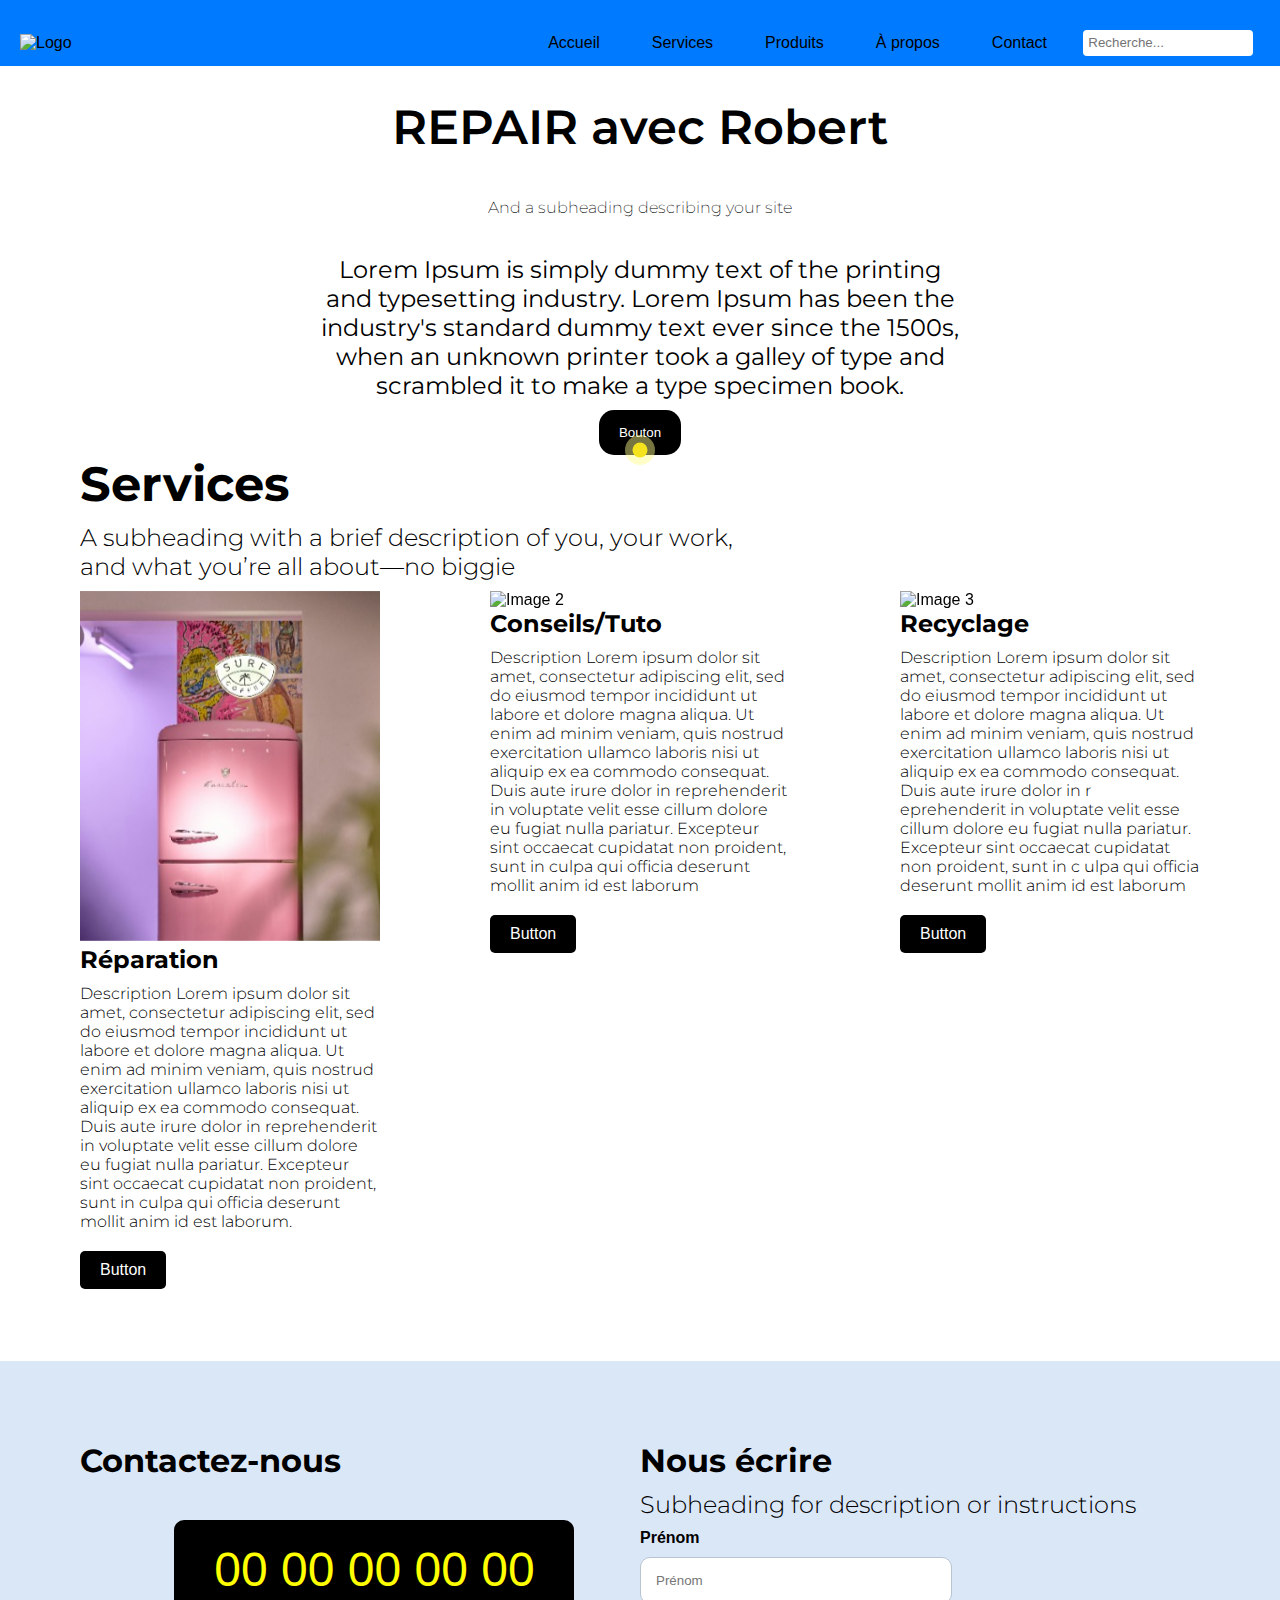
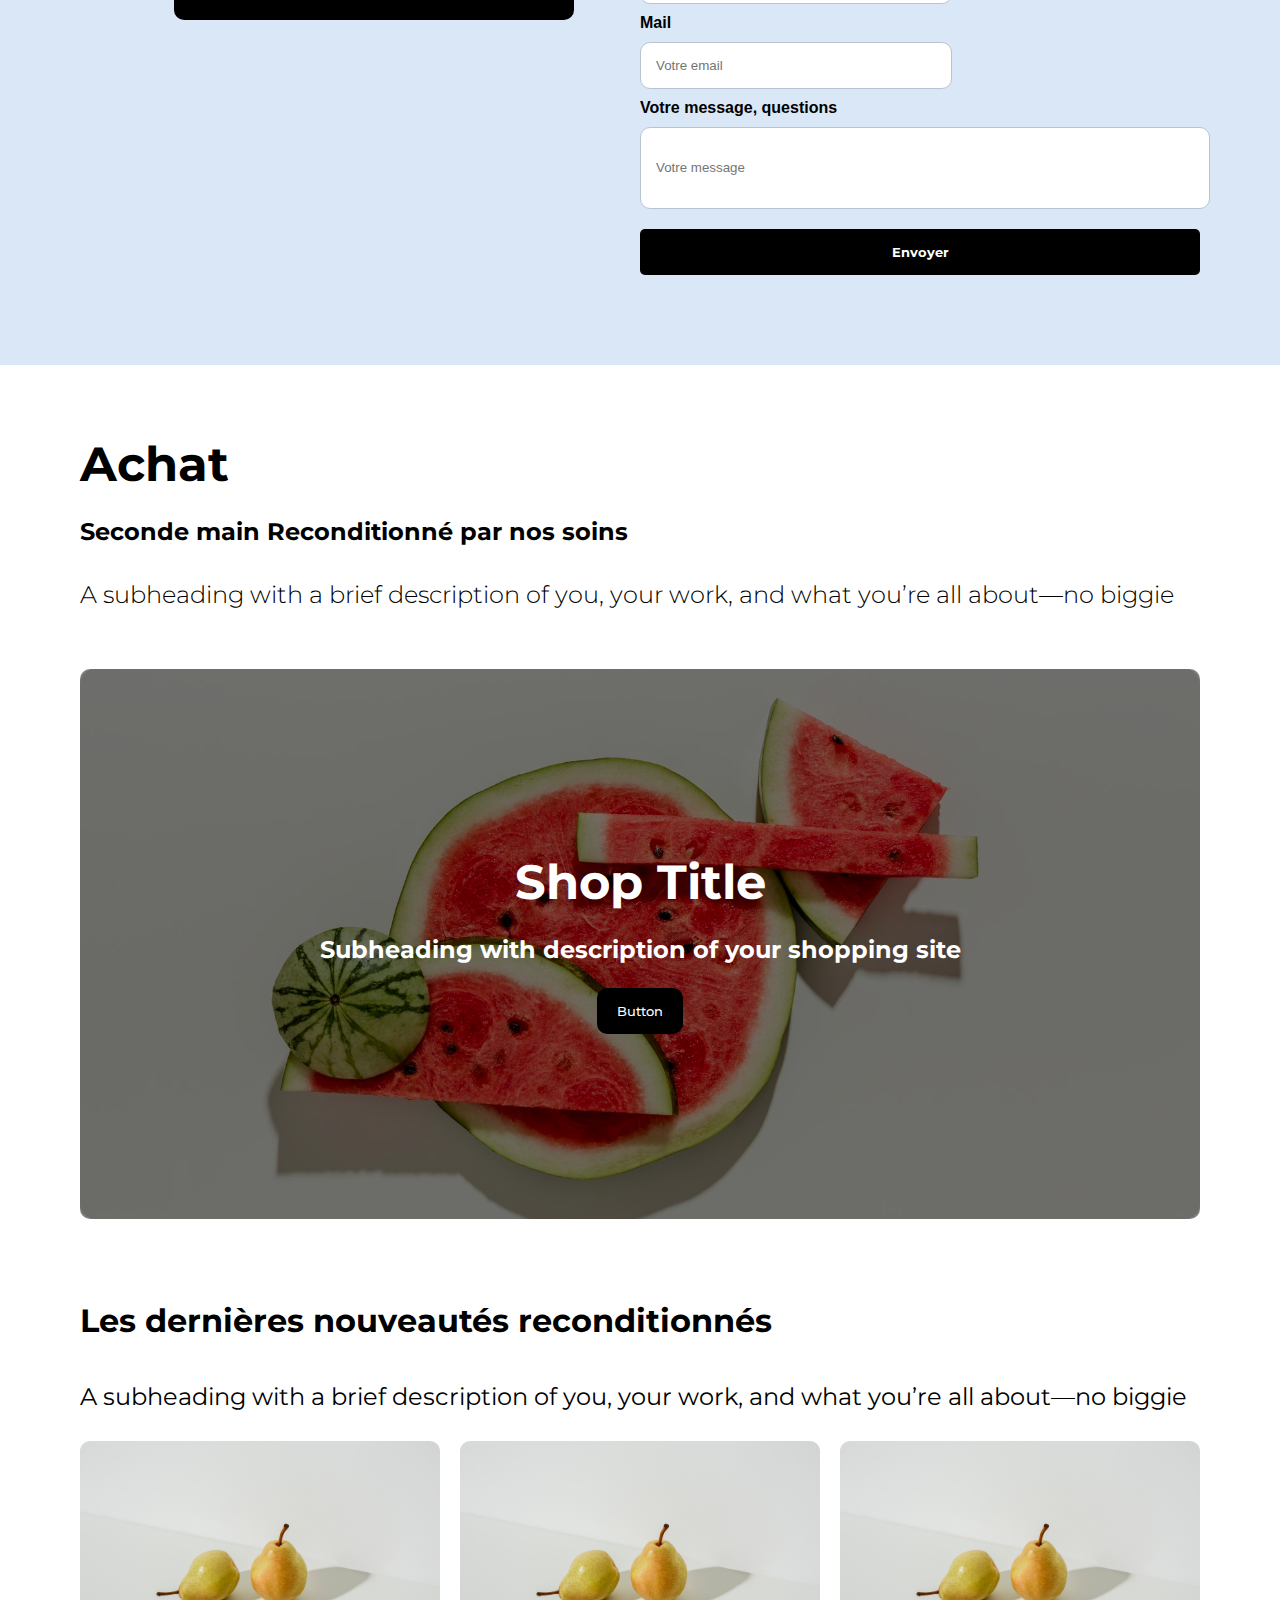
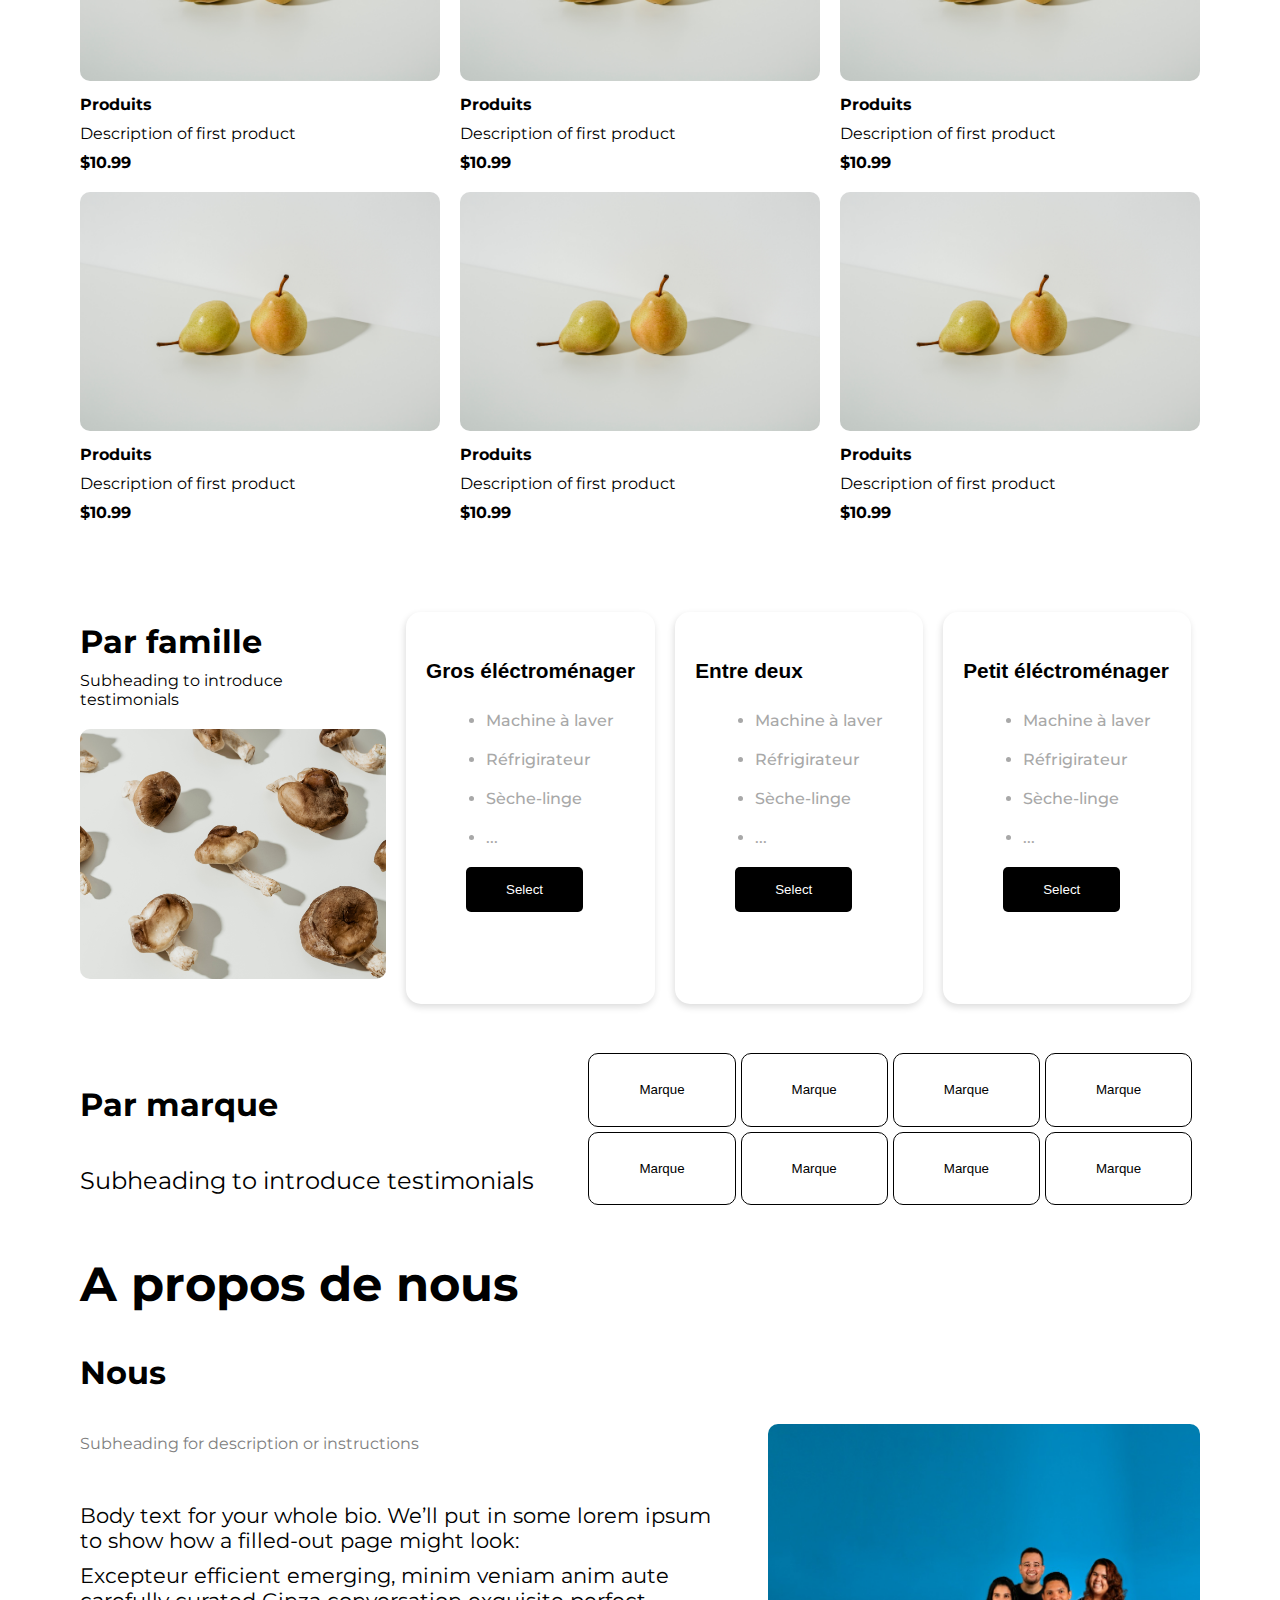
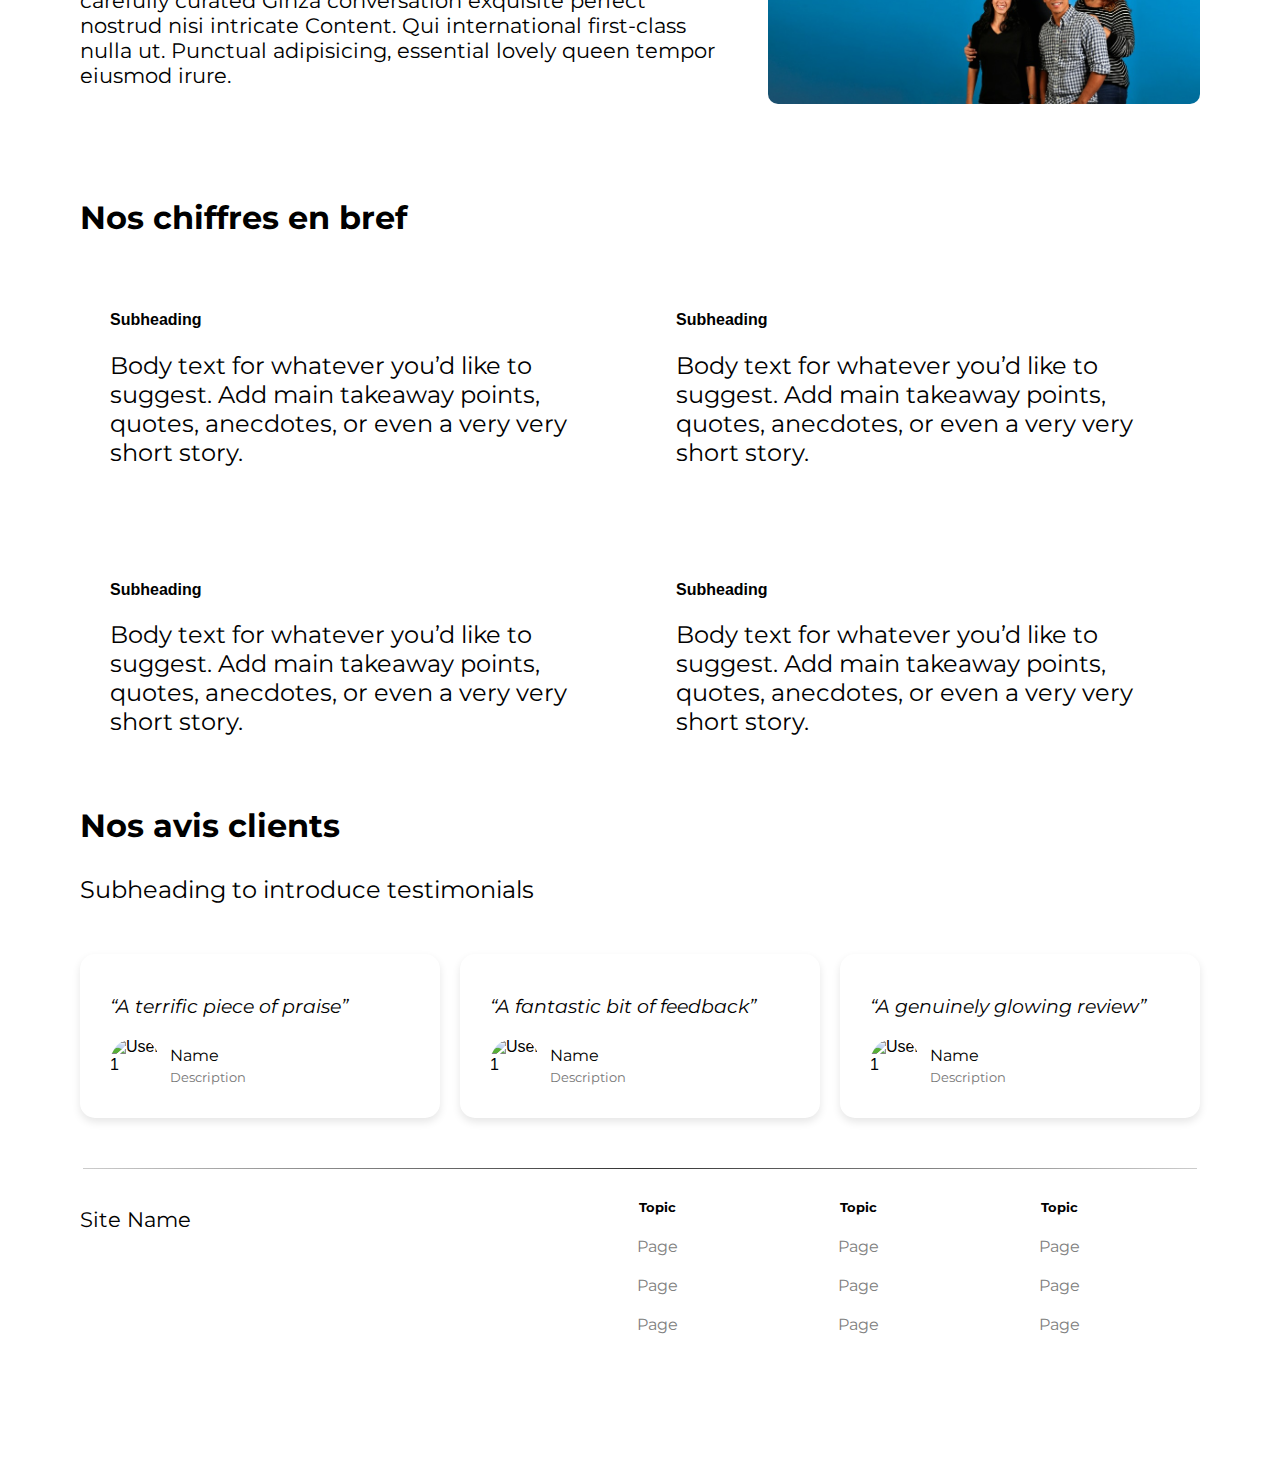
==== index.html @ b8664849 "Update index.html" ====
<!DOCTYPE html>
<html lang="fr">
<head>
    <meta charset="UTF-8">
    <meta name="viewport" content="width=device-width, initial-scale=1.0">
    <title>Repair avec Robert - site Aude</title>
    
    <link rel="preconnect" href="https://fonts.googleapis.com">
    <link rel="preconnect" href="https://fonts.gstatic.com" crossorigin>
    <link rel="stylesheet" href="https://cdnjs.cloudflare.com/ajax/libs/font-awesome/5.15.4/css/all.min.css">
    <link rel="stylesheet" href="style.css">
    <link rel="stylesheet" href="accueil.css">
    <link href="https://fonts.googleapis.com/css2?family=Montserrat:ital,wght@0,100..900;1,100..900&display=swap" rel="stylesheet">
</head>
<body>
    <nav class="navbar">
        <div class="logo">
            <img src="logo.png" alt="Logo">
        </div>
        <div class="nav-right">
            <ul class="nav-links">
                <li><a href="index.html">Accueil</a></li>
                <li><a href="services.html">Services</a></li>
                <li><a href="produits.html">Produits</a></li>
                <li><a href="produits.html">À propos</a></li>
                <li><a href="#contact">Contact</a></li>
            </ul>
            <div class="search-bar">
                <input type="text" placeholder="Recherche...">
            </div>
            <div class="menu-bg">
                <i class="fa-solid fa-bars menu-burger"></i>
            </div>
        </div>
    </nav>
    <div class="acc_pres">
        <h1>REPAIR avec Robert</h1>
        <span>And a subheading describing your site </span><br>
        <p>Lorem Ipsum is simply dummy text of the printing and 
            typesetting industry. Lorem Ipsum has been the industry's standard dummy text ever since the 
            1500s, when an unknown printer took a galley of type and scrambled it to make a type specimen book.</p>
        <button class="cta-acc">Bouton</button>
    </div>

    <div class="service_acc">
        <h2>Services</h2>
        <p>A subheading with a brief description of you, your work,<br> and what you’re all about—no biggie</p>
        <div class="card-container">
            <div class="card">
                <img src="img/image1.jpg" alt="Image 1" class="imgcard">
                <div class="card-text">
                <h3>Réparation</h3>
                <p>Description Lorem ipsum dolor sit amet, consectetur adipiscing elit,
                     sed do eiusmod tempor incididunt ut labore et dolore magna aliqua. 
                     Ut enim ad minim veniam, quis nostrud exercitation ullamco laboris 
                     nisi ut aliquip ex ea commodo consequat. Duis aute irure dolor in 
                     reprehenderit in voluptate velit esse cillum dolore eu fugiat nulla
                      pariatur. Excepteur sint occaecat cupidatat non proident, sunt in 
                      culpa qui officia deserunt mollit anim id est laborum.</p>
                    </div>
                <button class="cta_acc">Button</button>
            </div>
            <div class="card">
                <img src="img/image2.jpg" alt="Image 2" class="imgcard2">
                <h3>Conseils/Tuto</h3>
                <p>Description Lorem ipsum dolor sit amet, consectetur adipiscing elit, 
                    sed do eiusmod tempor incididunt ut labore et dolore magna aliqua. 
                    Ut enim ad minim veniam, quis nostrud exercitation ullamco laboris 
                    nisi ut aliquip ex ea commodo consequat. Duis aute irure dolor in 
                    reprehenderit in voluptate velit esse cillum dolore eu fugiat nulla 
                    pariatur. Excepteur sint occaecat cupidatat non proident, sunt in 
                    culpa qui officia deserunt mollit anim id est laborum</p>
                <button class="cta_acc">Button</button>
            </div>
            <div class="card">
                <img src="img/image3.png" alt="Image 3" class="imgcard3">
                <h3>Recyclage</h3>
                <p>Description Lorem ipsum dolor sit amet, consectetur adipiscing elit,
                     sed do eiusmod tempor incididunt ut labore et dolore magna aliqua. 
                     Ut enim ad minim veniam, quis nostrud exercitation ullamco laboris 
                     nisi ut aliquip ex ea commodo consequat. Duis aute irure dolor in r
                     eprehenderit in voluptate velit esse cillum dolore eu fugiat nulla 
                     pariatur. Excepteur sint occaecat cupidatat non proident, sunt in c
                     ulpa qui officia deserunt mollit anim id est laborum</p>
                <button class="cta_acc">Button</button>
            </div>
        </div>
    </div>

    <div class="contact_acc">
        
        <div class="contact_phone">
            <h2>Contactez-nous</h2>
            <i class="fa-solid fa-phone phone-icon"></i>
            <button>00 00 00 00 00</button>
            <div class="contact_adresse">
                <img src="img/carte.jpg">
                <p>Adresse :<br>2A All. Jacques Frimot 35000 Rennes</p>
        </div>
        </div>
        
        <div class="contact_form">
            <h2>Nous écrire</h2>
            <p>Subheading for description or instructions</p>
            <form class="form-label">
                <label>Prénom</label>
                <input type="text" id="prenom" name="prenom" placeholder="Prénom">
                <label>Mail</label>
                <input type="email" id="email" name="email" placeholder="Votre email">
                <label>Votre message, questions</label>
                <input type="text" id="message" name="message" placeholder="Votre message">
            </form>
            <button>Envoyer</button>
        </div>
    </div>

    <div class="achat_acc">
        <h2 id="Tit_achat">Achat</h2>
        <h3>Seconde main Reconditionné par nos soins</h3>
        <p>A subheading with a brief description of you, your work, and what you’re all about—no biggie</p>
        <div class="banner_achat">
            <img src="img/pasteque.png" alt="image de pasteque">

            <div class="text_banner">
                <h2>Shop Title</h2>
                <h3>Subheading with description of your shopping site</h3>
                <button>Button</button>
            </div>
        </div>
        
    </div>
        <div class="produit_acc">
            <h3>Les dernières nouveautés reconditionnés</h3>
            <p>A subheading with a brief description of you, your work, and what you’re all about—no biggie</p>
        <div class="card_produit_container">
            <div class="card_produit">
                <img src="img/poire.jpg" alt="poire">
                <h4>Produits</h4>
                <p>Description of first product</p>
                <span>$10.99</span>
            </div>

            <div class="card_produit">
                <img src="img/poire.jpg" alt="poire">
                <h4>Produits</h4>
                <p>Description of first product</p>
                <span>$10.99</span>
            </div>

            <div class="card_produit">
                <img src="img/poire.jpg" alt="poire">
                <h4>Produits</h4>
                <p>Description of first product</p>
                <span>$10.99</span>
            </div>

            <div class="card_produit">
                <img src="img/poire.jpg" alt="poire">
                <h4>Produits</h4>
                <p>Description of first product</p>
                <span>$10.99</span>
            </div>

            <div class="card_produit">
                <img src="img/poire.jpg" alt="poire">
                <h4>Produits</h4>
                <p>Description of first product</p>
                <span>$10.99</span>
            </div>

            <div class="card_produit">
                <img src="img/poire.jpg" alt="poire">
                <h4>Produits</h4>
                <p>Description of first product</p>
                <span>$10.99</span>
            </div>
        </div>
    </div>

    <div class="filtre_acc">
        <div class="filtre_text">
            <h3>Par famille</h3>
            <p>Subheading to introduce testimonials</p>
            <img src="img/champignon.jpg" alt="champignon">
        </div>
        <div class="gamme_card_container">
            <div class="gamme_card">
                <h4>Gros éléctroménager</h4>
                <ul>
                    <li>Machine à laver</li>
                    <li>Réfrigirateur</li>
                    <li>Sèche-linge</li>
                    <li>...</li>
                    <button>Select</button>
                </ul>
            </div>

            <div class="gamme_card">
                <h4>Entre deux</h4>
                <ul>
                    <li>Machine à laver</li>
                    <li>Réfrigirateur</li>
                    <li>Sèche-linge</li>
                    <li>...</li>
                    <button>Select</button>
                </ul>
            </div>

            <div class="gamme_card">
                <h4>Petit éléctroménager</h4>
                <ul>
                    <li>Machine à laver</li>
                    <li>Réfrigirateur</li>
                    <li>Sèche-linge</li>
                    <li>...</li>
                    <button>Select</button>
                </ul>
            </div>

        </div>
    </div>

    <div class="marque_acc">
        <div class="marque_acc_text">
            <h3>Par marque</h3>
            <p>Subheading to introduce testimonials</p>
        </div>
        <div class="marque_acc_but_container">
          <button class="button_marque">Marque</button>
          <button class="button_marque">Marque</button>
          <button class="button_marque">Marque</button>
          <button class="button_marque">Marque</button>
          <button class="button_marque">Marque</button>
          <button class="button_marque">Marque</button>
          <button class="button_marque">Marque</button>
          <button class="button_marque">Marque</button>
        </div>
    </div>
    
    <div class="about_acc"> 
        <h2>A propos de nous</h2>
        <h3>Nous</h3>
        <div class="first-container">
                <div class="about_acc_text">
                <h4>Subheading for description or instructions</h4>
                <p>Body text for your whole bio. We’ll put in some lorem ipsum to show how a filled-out page
                might look:</p>

                <p class="deleted-paragraph">Excepteur efficient emerging, minim veniam anim aute carefully curated Ginza conversation 
                exquisite perfect nostrud nisi intricate Content. Qui  international first-class nulla ut. 
                Punctual adipisicing, essential lovely queen tempor eiusmod irure. </p>
                </div>

                <div class="img_acc_about">
                    <img src="img/groupe.jpg" alt="Groupe de personne">
                </div>
        </div>
    </div>
        <h3 class="title_chiffre">Nos chiffres en bref</h3>
        <div class="about_acc_chiffre_container">
            <div class="about_chiffre">
                <i class="fa-regular fa-user custom-size"></i>
                <h4>Subheading</h4>
                <p>Body text for whatever you’d like to suggest. Add main takeaway
                     points, quotes, anecdotes, or even a very very short story. </p>
            </div>
            <div class="about_chiffre">
                <i class="fa-solid fa-globe custom-size"></i>
                <h4>Subheading</h4>
                <p>Body text for whatever you’d like to suggest. Add main takeaway
                     points, quotes, anecdotes, or even a very very short story. </p>
            </div>
            <div class="about_chiffre">
                <i class="fa-solid fa-calendar-days custom-size"></i>
                <h4>Subheading</h4>
                <p>Body text for whatever you’d like to suggest. Add main takeaway
                     points, quotes, anecdotes, or even a very very short story. </p>
            </div>
            <div class="about_chiffre">
                <i class="fa-solid fa-cart-shopping custom-size"></i>
                <h4>Subheading</h4>
                <p>Body text for whatever you’d like to suggest. Add main takeaway
                     points, quotes, anecdotes, or even a very very short story. </p>
            </div>
        </div>

    <div class="avis_client_acc">
        <h3 class="text_client">Nos avis clients</h3>
        <p>Subheading to introduce testimonials</p>
        <div class="avis_client_container">
            <div class="avis_client_card">
                <p class="quote">“A terrific piece of praise”</p>
                <div class="user-info">
                    <img src="img/photo_avis_client.png" alt="User 1" class="user-photo">
                    <div>
                        <p class="user_name">Name</p>
                        <p class="user_description">Description</p>
                    </div>
                </div>
            </div>
            <div class="avis_client_card">
                <p class="quote">“A fantastic bit of feedback”</p>
                <div class="user-info">
                    <img src="img/image2.jpg" alt="User 1" class="user-photo">
                    <div>
                        <p class="user_name">Name</p>
                        <p class="user_description">Description</p>
                    </div>
                </div>
            </div>  
            <div class="avis_client_card">
                <p class="quote">“A genuinely glowing review”</p>
                <div class="user-info">
                    <img src="img/photo_avis_client.png" alt="User 1" class="user-photo">
                    <div>
                        <p class="user_name">Name</p>
                        <p class="user_description">Description</p>
                    </div>
                </div>
            </div>  
            
        </div>
    </div>
    <hr class="separation">
    <footer>
        
        <div class="first_section_footer">
            <div class="site_name_footer">
                <h3>Site Name</h3>
            </div>
            <div class="social_media_footer">
                <i class="fa-brands fa-facebook custom-size"></i>
                <i class="fa-brands fa-linkedin custom-size"></i>
                <i class="fa-brands fa-youtube custom-size"></i>
                <i class="fa-brands fa-instagram custom-size"></i>  
            </div>
        </div>
        <div class="second_section_footer">
            <div class="topic_section" id="only-topic">
                <h5>Topic</h5>
                <ul>
                    <li><a href="#">Page</a></li>
                    <li><a href="#">Page</a></li>
                    <li><a href="#">Page</a></li>
                </ul>
            </div>
            <div class="topic_section">
                <h5>Topic</h5>
                <ul>
                    <li><a href="#">Page</a></li>
                    <li><a href="#">Page</a></li>
                    <li><a href="#">Page</a></li>
                </ul>
            </div>
            <div class="topic_section">
                <h5>Topic</h5>
                <ul>
                    <li><a href="#">Page</a></li>
                    <li><a href="#">Page</a></li>
                    <li><a href="#">Page</a></li>
                </ul>
            </div>
        </div>
    </footer>


    <div class="cursor-dot-outline"></div>
    <div class="cursor-dot"></div>
    <script src="script.js"></script>
</body>
</html>
---- style.css ----
body {
    margin: 0;
    font-family: Arial, sans-serif;
    box-sizing: border-box;
    user-select: none;
}
:root{
    --main-color: #007BFF;
    --font-title: Montserrat, 'sans-serif';
    --font-weight-p : 300;
}
.custom-size{
    font-size: 20px;
}
i{
    color: rgb(0, 0, 0);
    font-size: 5em;
    margin-right: 30px;
}


h2, h3, h1, p{
    font-family: var(--font-title);
}

h3{
    font-size: 2em;
}
p{
    font-size: 1.5em;
}

h2{font-size: 3em;
}



.navbar {
    display: flex;
    justify-content: space-between;
    align-items: center;
    background-color: var(--main-color);
    padding: 30px 20px 10px 20px;
}
.menu-burger{
    display: none;
}

.logo img {
    height: 40px;
}

.nav-right {
    display: flex;
    align-items: center;
}

.nav-links {
    list-style: none;
    display: flex;
    margin: 0;
    padding: 0;
}

.nav-links li {
    margin-left: 20px;
}

.nav-links a {
    color: black;
    text-decoration: none;
    padding: 8px 16px;
    transition: 0.4s;
    position: relative;

}

.nav-links a:hover{
    color:white;
}

.nav-links a:hover::after {
    transform: scaleX(0.7);
}
.nav-links a::after{
    content: '';
    position: absolute;
    width: 100%;
    transform: scaleX(0);
    height: 2px;
    bottom: 0;
    left: 0;
    background-color: rgb(255, 255, 255);
    transform-origin: center;
    transition: transform 0.4s ease-out;
}


.search-bar {
    margin-left: 20px;
}

.search-bar input {
    padding: 3%;
    border: none;
    border-radius: 4px;
    width: 90%;
}

.reveal {
    opacity: 0;
    transition: opacity 0.7s ease-out;
}
.reveal.active {
    opacity: 1;
}


footer{
    padding: 0 80px;
    display: flex;
    justify-content:space-between;
    margin-bottom: 100px;
}

.second_section_footer{
    display: flex;
    flex-direction: row;

}

.topic_section{
    flex-direction: row;
    margin-right: 80px;
    text-align: center;
    font-family: var(--font-title);
}
.topic_section li, a{
    text-decoration: none;
    text-decoration-line: none;
    list-style-type: none;
    margin :20px 0;
    color :grey;
}

.topic_section ul{
    padding: 0;
    margin : 0 40px;
}

.site_name_footer{
    margin : 30px 0;
}
.site_name_footer h3{
    font-size: 1.3em;
    font-weight: 400;
    font-style: bold;
}
.social_media_footer{
    margin-top:80px;
    margin-bottom: 40px;
    opacity: 0.5;
}

.separation{
    border: 0;
    height: 1px;
    background: #333;
    background-image: linear-gradient(to right, #ccc, #333, #ccc);
    width: 87%;

}

.cursor-dot,
.cursor-dot-outline {
    pointer-events: none;
    position: absolute;
    top: 50%;
    left: 50%;
    border-radius: 50%;
    opacity: 0;
    transform: translate(-50%, -50%);
    transition: opacity 0.1s ease-in-out,
                transform 0.1s ease-in-out;
}

html,
body {
    &,
    * {
        cursor: none;        
    }
}

.cursor-dot {
    width: 15px;
    height: 15px;
    background-color: #f5e31d;
    z-index: 99;
}

.cursor-dot-outline {

    width: 30px;
    height: 30px;
    background-color: #fffd8977;
    opacity: 0.5;
    z-index:98;
}

.cta_acc{
    position: relative;
    z-index: 1;
    padding: 10px 20px;
    font-size: 16px;
    border: none;
    cursor: pointer;
    background: transparent;
    overflow: hidden;
    color: black;
}

.cta_acc::before{
    content: '';
    position: absolute;
    top: 0;
    left: -100%;
    width: 100%;
    height: 100%;
    background: #ffffff;
    transition: left 0.5s, right 0.5s;
    z-index: -1;
}

.cta_acc:hover::before{
    left: 0;
    right:0;
}
.cta_acc:hover::before {
    animation: slideBack 0.4s forwards;
    filter: blur(0px 2px);
}
@keyframes slideBack {
    0% {
        left: -100%;
        right: -100%;
    }
    50% {
        left: 0;
        right: 0;
    }
    100% {
        left: 100%;
        right: 0;
    }
}
---- accueil.css ----
@media only screen and (max-width: 600px) {
    .nav-links{
        display: none;
    }
    .navbar{
        padding: 10px;;
    }
    div.logo{
        width: 10px;
    }
    .serch-bar input{
        margin : 0 10px;
    }
    .menu-burger{
        display: block;
        font-size: 1.8em;
        background-color: #fff;
        padding:5px 7px;
        color: var(--main-color);
        border-radius: 7px;
        margin:0;
    }

    div.acc_pres p{
      font-size: 1em;
      width: 70%;
      text-align: left;
    }

    div.acc_pres h1{
        font-size: 2.2em;
        font-weight: 500;
        width: 60%;
    }
    div.acc_pres span{
        font-size: 20px ;
    }
    .service_acc{
        padding: 0;
    }
    div.service_acc h2,p{
        text-align: center;
    }
    div.service_acc h2{
        font-size: 35px;
    }
    div.service_acc p{
        font-size: 16px;
        font-weight: 400;
        text-align: center;
    }

    div.card-container{
        display: flex;
        flex-direction: column;
        justify-content: center;
        
    }
    div.card{
        justify-content: center;
        width: 100%;
        height: 500px;
        margin : 50px 0;
    }
    div.card p{
        text-align: left;
        font-size: 13px;
    }
    div.card button{
        width: 100%;
    }
    
}
.acc_pres{
    display: flex;
    justify-content: center;
    align-items: center;
    text-align: center;
    flex-direction: column;
    text-align: center;
}
.acc_pres p{
    width: 50%;
}
span{
    width:70%;
    font-family: Montserrat, sans-serif, thin;
    font-weight: 200;
}

.acc_pres h1{
    font-size: 3em;
    font-family: Montserrat, sans-serif, thin;
    font-weight: 600;
}

.acc_pres button{
    background-color: black;
    color:white;
    padding:15px 20px;
    border:none;
    border-radius: 15px;
}

.service_acc{
    padding:0px 80px;
}

.service_acc h2{
    font-family: var(--font-title) ;
    font-size: 3em;
    margin: 0;
}

.service_acc p{
    font-family: var(--font-title);
    font-weight: var(--font-weight-p)

}
/*   ----     CSS POUR LES CARTES   ----      */
.card-container {
    display: flex;
    justify-content: space-between;
    gap:100px;

}

.card {
    background-color: white;
    border-radius: 5px;
    width: 300px;
    height: 700px;
    text-align: left;
    transition: transform 0.3s, box-shadow 0.3s;
}

.card img {
    width: 100%;
    height:50%;
    object-fit: cover;
    transform: translateZ(50px);
}

.card img:hover{
    box-shadow: 0 40px 60px rgba(0, 0, 0, 0.3);
    
}

.card h3 {
    margin-top:0;
    margin-bottom:10px;
    font-size: 1.5em;
}

.card p {
    margin-bottom:20px;
    font-size: 1em;
}

.card button {
    background-color: black;
    color:white;
    padding:10px 20px;
    border:none;
    border-radius: 5px;
    cursor: none;

}

/* ---- CSS CONTACT ---- */

@media only screen and (max-width: 600px){
    div.contact_acc{
        display: flex;
        flex-direction: column;
        background-color:white;
        margin-top: 150px;
        padding: 0 30px;
    }
    div.contact_acc h2{
        align-items: center;
        text-align: center;
        font-size: 30px;
        margin :0;
    }

    div.contact_phone{
        display: flex;
        flex-wrap: wrap;
        align-items: center;
        justify-content: center;
        width: 100%;
    }
    div.contact_phone h2{
        font-size: 30px;
        width: 100%;
    }
    div.contact_phone button{
        width:200px ;
        height: 55px;
        font-size: 1.4em;

    }
    .phone-icon{
        font-size: 2em;
    }
    div.contact_adresse{
        display: flex;
        justify-content: space-around;
        gap:20px;
        margin-bottom: 30px;

    }

    div.contact_adresse img{
        width: 100%;
    }
    div.contact_adresse p{
        font-size: 14px;
        text-decoration: underline 2px;
        font-weight: 700;
        width: 60%;
    }
    div.contact_form h2{
        text-align: left;
        font-size: 25px;

    }
    div.contact_form p{
        text-align: left;
        font-size: 15px;
    }
    div.form-label input{
        width:100%;
    }

    div.contact_form label{
        font-size: 14px;
        font-weight: 500;
    }
    div.contact_form button{
        width: 100%;
    }
    input#prenom{
        width: 90%;
    }
    input#email{
        width: 90%;
    }
    input#message{
        width: 90%;
    }
}
.contact_acc{
    display: flex;
    justify-content: start;
    align-items: start;
    text-align: start;
    background-color: #dae7f7;
    padding: 80px 80px;
    margin:70px 0px;
}

.contact_acc h2{
    font-family: var(--font-title);

}
.contact_adresse{
    display: none;
}
.contact_phone{
    width: 100%;
    text-align: start;
}

.contact_phone button{
    height: 100px;
    width: 400px;
    border:none;
    background-color: black;
    color:yellow;
    font-size: 3em;
    border-radius: 10px;
    margin : 40px 0px;

}
.contact_form{
    display: flex;
    flex-direction: column;
    justify-content: start;
    width:100%;
}
.contact_form h2{
    text-align: left;
}

.contact_form form{
    display: flex;
    flex-direction: column;
    justify-content: start;
    align-items: start;
    text-align: start;
    width: 100%;
}


.contact_form input{
    margin:10px 0px;
    padding:15px;
    border-radius: 10px;
    border:1px solid #b9c4d1;
}

.contact_form label{
    font-weight: 700;
}
.contact_form h2, .contact_phone h2{
    margin:0;
    font-size: 2em;
}
.contact_form p{
    font-weight: var(--font-weight-p);
}

#prenom, #email{
    width: 50%;
}
#message{
    width:96%;
    height:50px;
}

.contact_form button{
    width :100%;
    background-color: black;
    color : white;
    font-family: var(--font-title);
    font-weight: bold;
    border : none;
    padding : 15px;
    border-radius: 5px;
    margin : 10px 0px;
}

/* ---- CSS ACHAT ---- */

@media only screen and (max-width: 600px){
    div.achat_acc{
        padding: 0 40px;
        justify-content: center;
        text-align: center;
    }
    .achat_acc h2{
        font-size: 35px;
    }
    div.achat_acc h3{
        font-size: 20px;
    }
    div.achat_acc p{
        font-size: 12px;
    }

    div.banner_achat{
        height: 150px;
        border: 0px;
        margin: 0;
    }
    div.banner_achat img{
        border-radius: 0px;
    }
    div.banner_achat::after{
        border-radius: 0px;
    }
    div.text_banner h2{
        margin-top:35px;
        font-size: 20px;
        width: 50%;
    }
    div.text_banner h3{
        font-size: 12px;
        font-weight: 400;
        width: 70%;
        margin: 0;
    }
    div.text_banner button{
        background-color: black;
        color:rgb(255, 255, 255);
        padding:10px 10px;
        border:none;
        font-family: var(--font-title);
        font-weight: 500;
        font-size: 10px;
        margin: 0;
    
    }

}


.achat_acc{
    display:flex;
    flex-direction: column;
    padding: 0 80px;
}

.banner_achat{
    position: relative;
    overflow: hidden;
    height: 550px;
    margin: 50px 0;
}
.banner_achat img{
    object-fit: cover;
    width: 100%;
    height: 100%;
    border-radius: 15px;
    z-index: 1;
}

.banner_achat::after{
    content: "";
    position: absolute;
    top: 0;
    left: 0;
    width: 100%;
    height: 100%;
    background-color: rgba(0, 0, 0, 0.5); /* Couleur noire semi-transparente */
    border-radius: 10px;
}

#Tit_achat{
    font-family: var(--font-title) ;
    font-size: 3em;
}

.text_banner{
    position:absolute;
    top: 0;
    left: 0;
    width: 100%;
    height: 100%;
    display: flex;
    flex-direction: column;
    justify-content: center;
    align-items: center;
    color: white;
    text-align: center;
    z-index: 3;
    }

.text_banner button{
    background-color: black;
    color:white;
    padding:15px 20px;
    border-radius: 10px;
    border:none;
    font-family: var(--font-title);
    font-weight: 500;

}

.achat_acc h2{
    margin:0;
    font-size: 3em;
}
.achat_acc h3{
    font-size: 1.5em;
}
.achat_acc p{
    font-weight: var(--font-weight-p);
}


/* ---- CSS PRODUITS ----*/

@media only screen and (max-width: 600px){
    div.produit_acc{
        padding: 0 30px;
    }
    div.produit_acc h3{
        font-size: 20px;
        font-weight: 600;
        text-align: center;
    }
    div.produit_acc p{
        font-size: 12px;
        text-align: center;
        font-weight: 400;
    }
    div.card_produit_container{
        display: flex;
        flex-wrap: wrap;
        
    }
    div.card_produit{
        width: 100%;
        flex-basis: calc(49% - 10px);
        margin-bottom: 20px;

    }
    div.card_produit p, span{
        text-align: left;
        font-size:12px;
        margin: 0;
        font-weight: 500;
    }

    div.card_produit h4{
        font-size: 14px;
    }
}

.produit_acc{
    display: flex;
    flex-direction: column;
    padding : 0 80px;
}

.card_produit_container{
    display: flex;
    flex-wrap: wrap;
    justify-content: space-between;
    margin:20px 0;

}

.card_produit img{
    object-fit: cover;
    width:100%;
    border-radius: 10px;
}

.card_produit{
    flex-basis: calc(33% - 10px);
    margin-bottom: 20px;

}

.card_produit h4, p, span{
    margin:10px 0;
    font-family: var(--font-title);
}

.card_produit p{
    font-size: 1em;
}
.card_produit span{
    font-family: var(--font-title);
    font-weight: bold;
}


/* ----- CSS FILTRE ----*/


@media only screen and (max-width: 600px){

    div.filtre_acc{
        display: flex;
        flex-direction: column;
        padding:0 30px;
    }

    div.filtre_text h3{
        font-size:20px ;
        font-weight: 600;
        text-align: left;   
    }
    div.filtre_text p{
        width: 70%;
        font-size: 12px;
        font-weight: 400;
        text-align: left;
    }
    div.filtre_text img{
        width: 100%;
        height: 134px;
        object-fit: cover;
        margin :20px 0;
        border-radius: 10px;;
    }
    div.gamme_card{
        border:none;
        box-shadow: -1px 3px 7px rgba(0,0,0,0.14);
        margin:0;
        border-radius:5px;
        padding:0;
        height: 140px;
    
    }
    div.gamme_card_container{
        display: flex;
        justify-content: flex-start;
        align-items: flex-start;
        gap:10px;
    }
    div.gamme_card ul{
        padding: 15px 10px;
    }

    div.gamme_card h4{
        font-size:11px;
        padding: 0 5px;
    }
    div.gamme_card li{
        font-size: 8px;
        color:rgb(168, 168, 168);
        font-family: var(--font-title);
        font-weight: 500;
        padding: 0;
        margin:0;
        text-align: left;
    }
    div.gamme_card button{
        background-color: black;
        color:white;
        border:none;
        padding: 5px 5px;
        border-radius: 2px;
        font-size: 7px;
        width: 100%;
    }
}

.filtre_acc{
    padding: 0 80px;
    display: flex;
    flex-direction: row;
    justify-content: start;
    margin: 50px 0;
}


.filtre_text p{
    width: 70%;
    font-size: 1em;
    margin:0;
}
.filtre_text h3{
    margin: 10px 0;
}
.filtre_text img{
    width: 100%;
    height: 250px;
    object-fit: cover;
    margin :20px 0;
    border-radius: 10px;;
}

.gamme_card_container{
    display: flex;
    justify-content: center;
    align-items: center;
}
.gamme_card{
    border:none;
    box-shadow: -1px 3px 7px rgba(0,0,0,0.14);
    margin: 0 0 0 20px;
    border-radius:15px;
    padding: 20px 20px;
    height: 90%;

}

.gamme_card h4{
    font-size:1.3em;
}
.gamme_card li{
    margin:20px;
    color:rgb(168, 168, 168);
    font-family: var(--font-title);
    font-weight: 500;
}
.gamme_card button{
    background-color: black;
    color:white;
    padding: 15px 40px;
    border:none;
    border-radius: 5px;
}

@media only screen and (max-width: 600px){

    div.marque_acc{
        padding: 0 30px;
        display: flex;
        flex-direction: column;
        gap:0px;

    }
    div.marque_acc_text{
        display: flex;
    }
    div.marque_acc_text h3{
        font-size:20px;
        font-weight: 600;
        text-align: left;
        padding: 0;
        margin: 0;
    }
    div.marque_acc_text p{
        font-size:10px;
        font-weight: 400;
        text-align: left;
    }
    div.marque_acc_but_container{
        display: flex;
        flex-wrap: wrap;
        justify-content:space-around;
        gap:22px;
        margin:0;

    
    }
    div.marque_acc_but_container button{
        background-color: rgb(255, 255, 255);
        color: rgb(0, 0, 0);
        padding: 15px 5px;
        border-radius: 3px;
        border:1px solid;
        font-size: 13px;
        gap:0;
    
    }
    div.marque_acc_but_container a{
        gap:0px;
        margin: 0;
        padding: 0;
    }
    

}
.marque_acc{
    display: flex;
    flex-direction: end;
    padding: 0 80px;
    margin: 50px 0;
}

.marque_acc_text{
    display: flex;
    flex-direction: column;
    width: 90%;
    margin: 0;
}

.marque_acc_but_container{
    display: flex;
    flex-wrap: wrap;
    justify-content:start;
    gap:5px;

}
.marque_acc_but_container button{
    background-color: rgb(255, 255, 255);
    color: rgb(0, 0, 0);
    padding: 20px 50px;
    border-radius: 10px;
    border:1px solid;

}


.title_chiffre{
    margin:0px;
    margin-top: 90px;
    padding : 0 80px;
    
}

@media only screen and (max-width: 600px){
    div.about_acc{
        padding: 0 30px;
    }

    div.about_acc h2{
        font-size: 30px;
        text-align: center;
    }
    div.about_acc h3{
        display: none;
    }
    div.about_acc_text p{
        font-size: 16px;
        font-weight: 500;
        line-height: 24px;
    }
    div.first-container{
        display: flex;
        flex-direction: column-reverse;
    }

    div.first-container img{
        height:223px;
        object-fit: cover;
    }

    .deleted-paragraph{
        display: none;
    }
    
    .title_chiffre{
        font-size: 30px;
        padding : 0;
        text-align: center;
    }
}

.about_acc{
    padding: 0 80px;
}

.first-container{
    display: flex;
    align-items: center;
    justify-content: space-between;
    gap :20px;

}

.about_acc_text {
    flex: 1.5;
    margin-right: 20px;
}

.about_acc_text h4{
    font-family: var(--font-title);
    color: gray;
    font-weight: 400;
    margin : 0 0 50px 0;
}
.about_acc_text p{
    font-size: 1.3em;
}

.img_acc_about {
    flex: 1;
}

.img_acc_about img {
    max-width: 100%;
    height: 280px;
    border-radius: 10px;
}

@media only screen and (max-width: 600px){
    div.about_acc_chiffre_container{
        display: flex;
        flex-direction: column;
        justify-content: flex-start;
        text-align: left;
        padding:0 30px;
    }
    div.about_chiffre{
        margin:0;
        margin-top:30px;
        height: 400px;
    }
    div.about_chiffre p{
        text-align: left;
        font-size: 16px;
        width: 100%;
        
    }
    div.about_acc_text p{
        text-align: left;
        margin:0;
    }
    div.about_acc_text h4{
        margin:20px 0;
    }
}

.about_acc_chiffre_container{
    display: flex;
    justify-content: space-between;
    flex-wrap: wrap;
    margin:0;
    padding:0 80px;
}

.about_chiffre{
    flex-basis: calc(45% - 10px);
    margin:30px;
}


.custom-size{
    font-size: 20px;
}
.text_client{
    margin : 30px 0;
}


.avis_client_acc{
    padding: 0 80px;
}

.avis_client_container {
    display: flex;
    flex-direction: row;
    gap: 10px;
    width: 100%;
    justify-content: space-between;
    align-items: flex-start;
    margin:50px 0;

}

.avis_client_card {
    background-color: #fff;
    border-radius: 15px;
    box-shadow: 0 4px 8px rgba(0, 0, 0, 0.1);
    padding: 30px;
    width: 300px;
    display: flex;
    flex-direction: column;
    justify-content: center;

}

.quote {
    font-style: italic;
    margin-bottom: 20px;
    font-size: 1.2em;
}

.user-info {
    display: flex;
    align-items: center;
}

.user-photo {
    border-radius: 50%;
    width: 50px;
    height: 50px;
    margin-right: 10px;
}

.user_name {
    margin: 5px 0;
    font-size: 1em;
}

.user_description {
    color: #777;
    margin: 0;
    font-size: 0.8em;
}



.separation{
    border: 0;
    height: 1px;
    background: #333;
    background-image: linear-gradient(to right, #ccc, #333, #ccc);
    width: 87%;

}





.boite_modale {
    position: fixed;
    top: 50%;
    left: 50%;
    transform: translate(-50%, -50%);
    background-color: rgba(255, 255, 255, 1);
    width: 80%;
    max-width: 600px;
    padding: 20px;
    border-radius: 10px;
    box-shadow: 0 0 20px rgba(0, 0, 0, 0.5);
    z-index: 5;
    overflow: auto;
}

.carte_modale img {
    width: 100%;
}

.carte_modale h4,
.carte_modale p{
    margin :10px 0;
}
.carte_modale span {
    color: #000000;
    font-weight: bold;
}

@keyframes fadeOut {
    0% { opacity: 1; }
    100% { opacity: 0; }
}

.carte_modale.fermeture {
    animation: fadeOut 0.5s ease forwards;
}



@media only screen and (max-width: 600px){
    div.avis_client_acc{
        padding:0 30px;
    }
    div.avis_client_acc p{
        font-size: 16px;
        font-weight: 400;
        text-align: left;
        margin:0;
    }
    .text_client{
        font-size: 30px;
        font-weight: 600;
        text-align: left;
        margin:0px;
    }
    div.avis_client_container {
        display: flex;
        flex-direction: row;
        flex-wrap: wrap;
        gap: 10px;
        width: 100%;
        align-items: flex-start;
        margin:0px 0;
    
    }
    div.avis_client_card {
        background-color: #fff;
        border-radius: 15px;
        box-shadow: 0 4px 8px rgba(0, 0, 0, 0.1);
        padding:0;
        width: 48%;
        height: 150px;
        display: flex;
        flex-direction: column;
        justify-content: center;

    
    }

    div.avis_client_card p{
        font-size: 10px;
        margin-bottom: 10px;
        padding: 0 10px;
    }
    .user-photo{
        width: 35px;
        height: 35px;
        margin:10px
    }


    footer{
        padding: 0 30px;
        display: flex;
        flex-direction: row;
        justify-content:space-between;
    }
    .first_section_footer{
        display: flex;
        flex-direction: row;
        gap:10px;
        align-items: center;
    }
    .social_media_footer{
        margin:0;
        display: flex;
        flex-direction: row;
        gap:5px;

    }
    .social_media_footer i{
        font-size: 12px;
        margin:0;

    }
    div.second_section_footer{
        flex-direction: row;
    
    }
    div.topic_section{
        display: none;
    }
    input#only-topic{
        display: block;
    }
    .site_name_footer h3{
        font-size: 16px;
        margin: 0;

    }
}
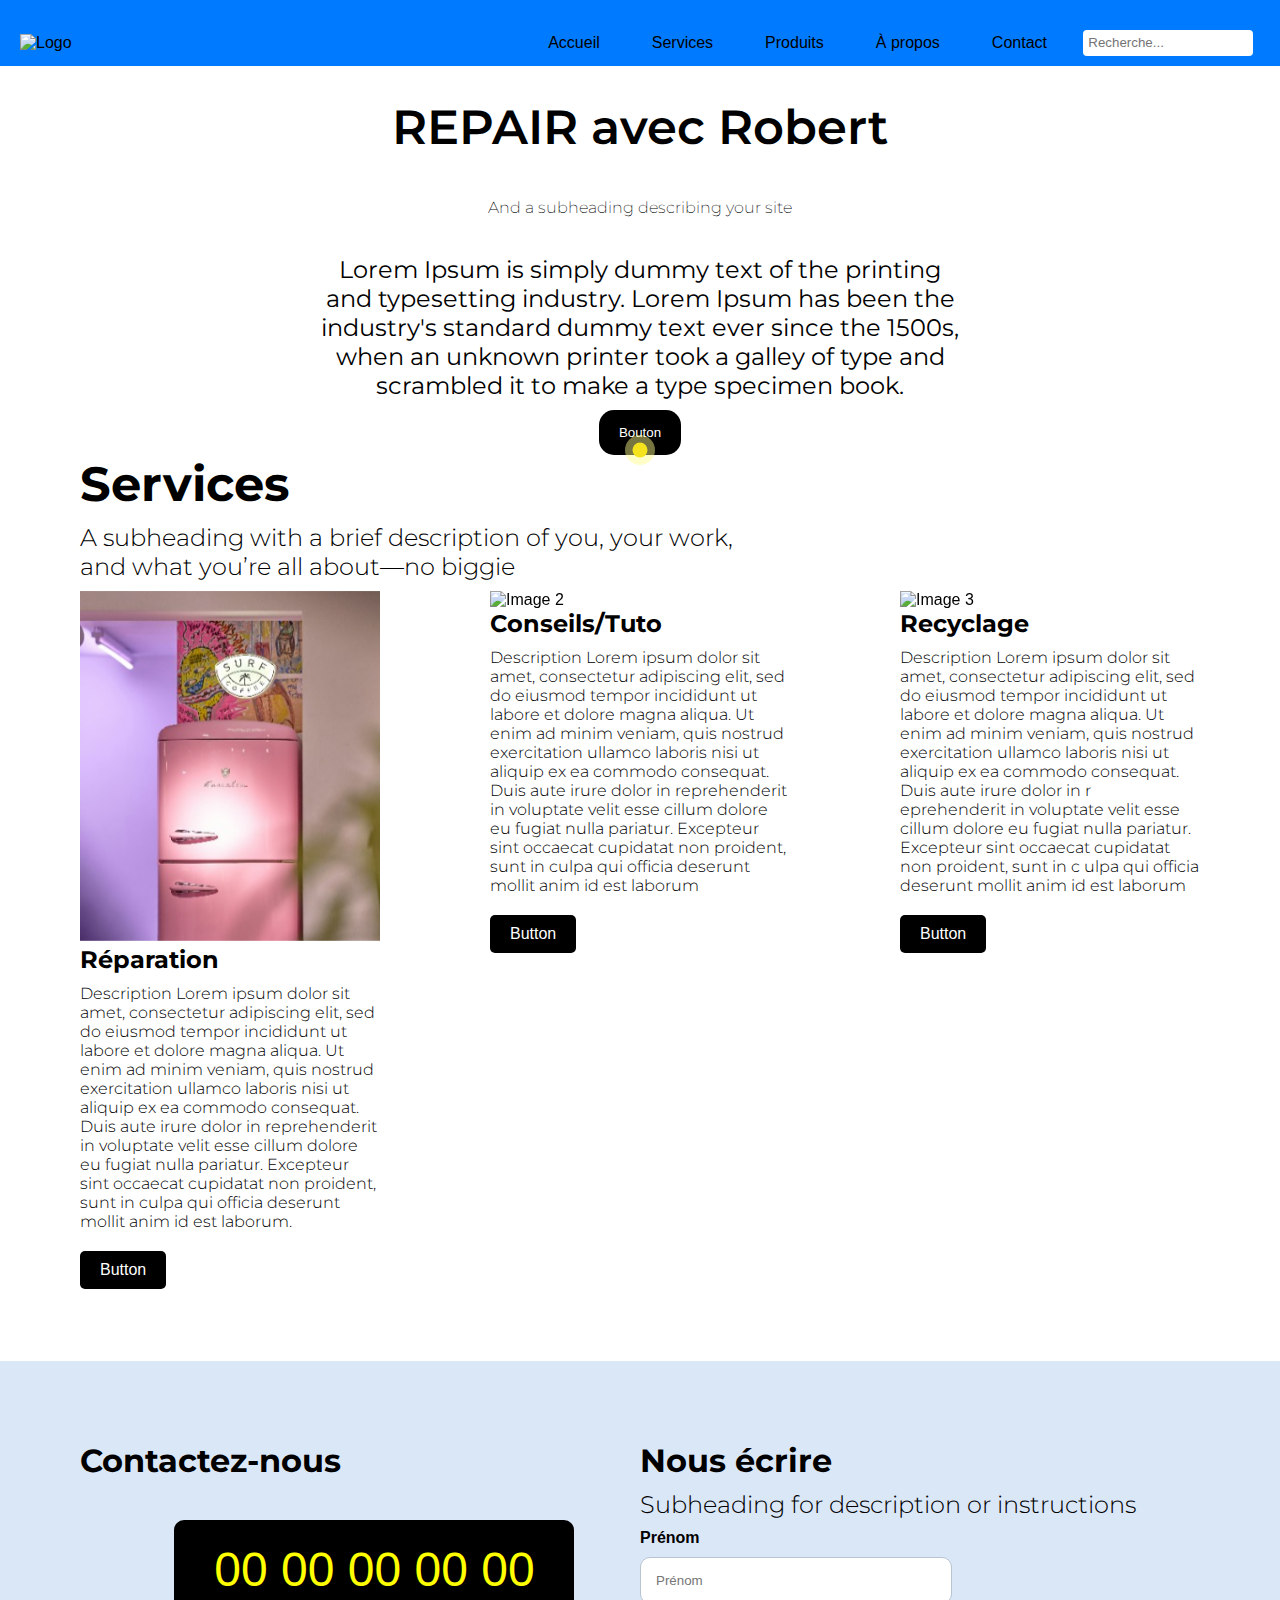
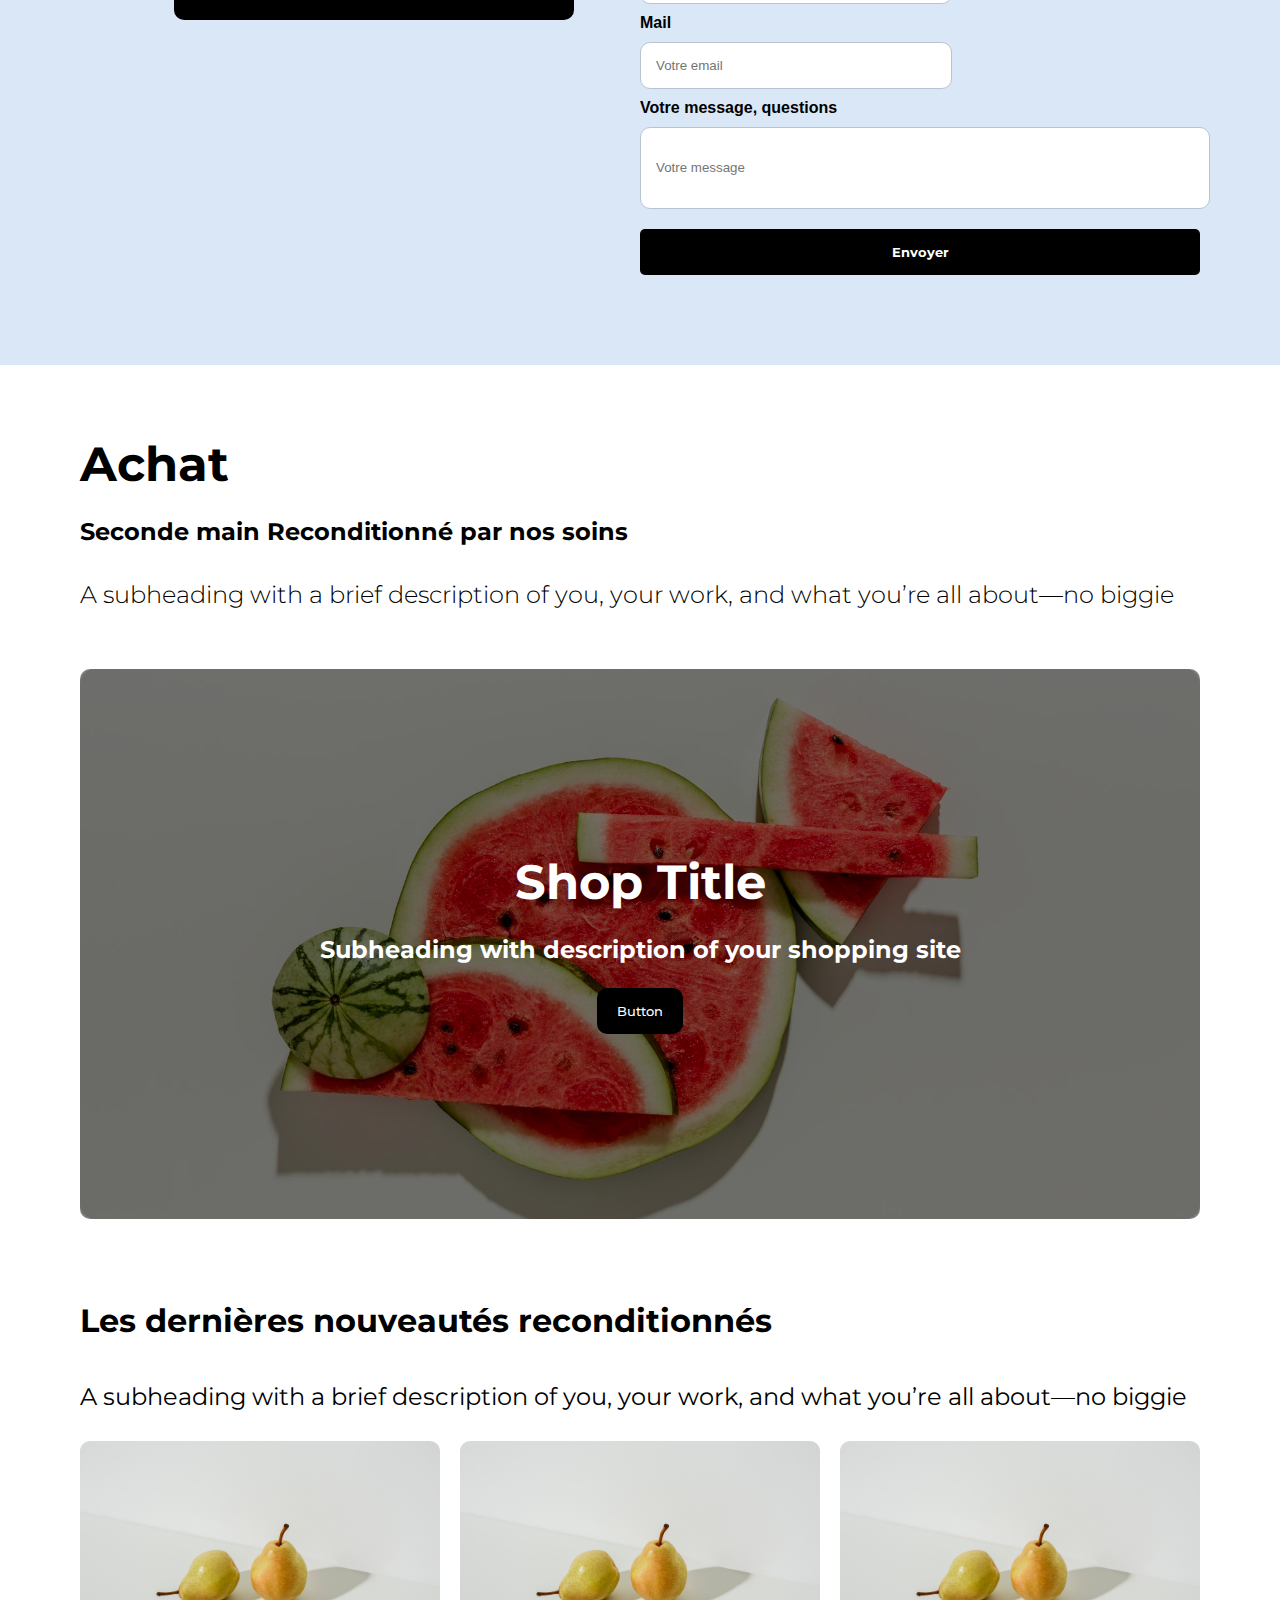
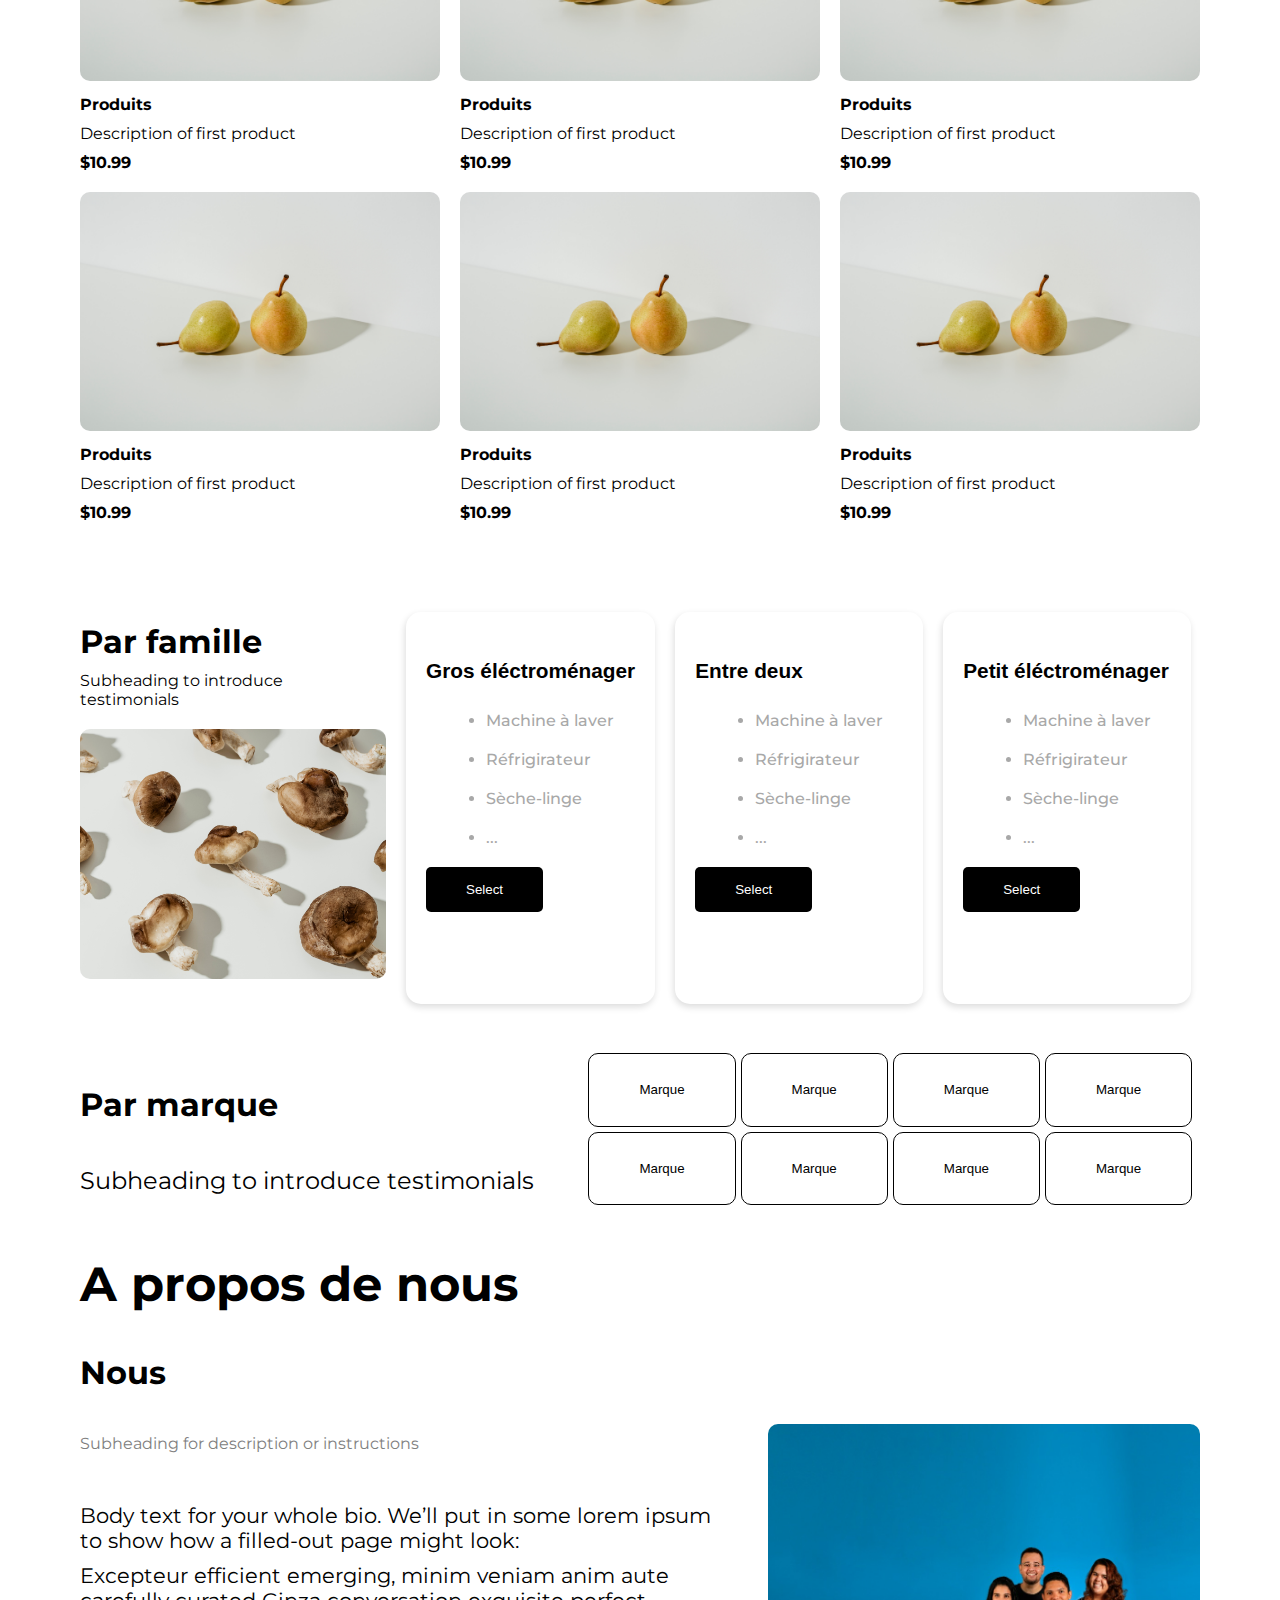
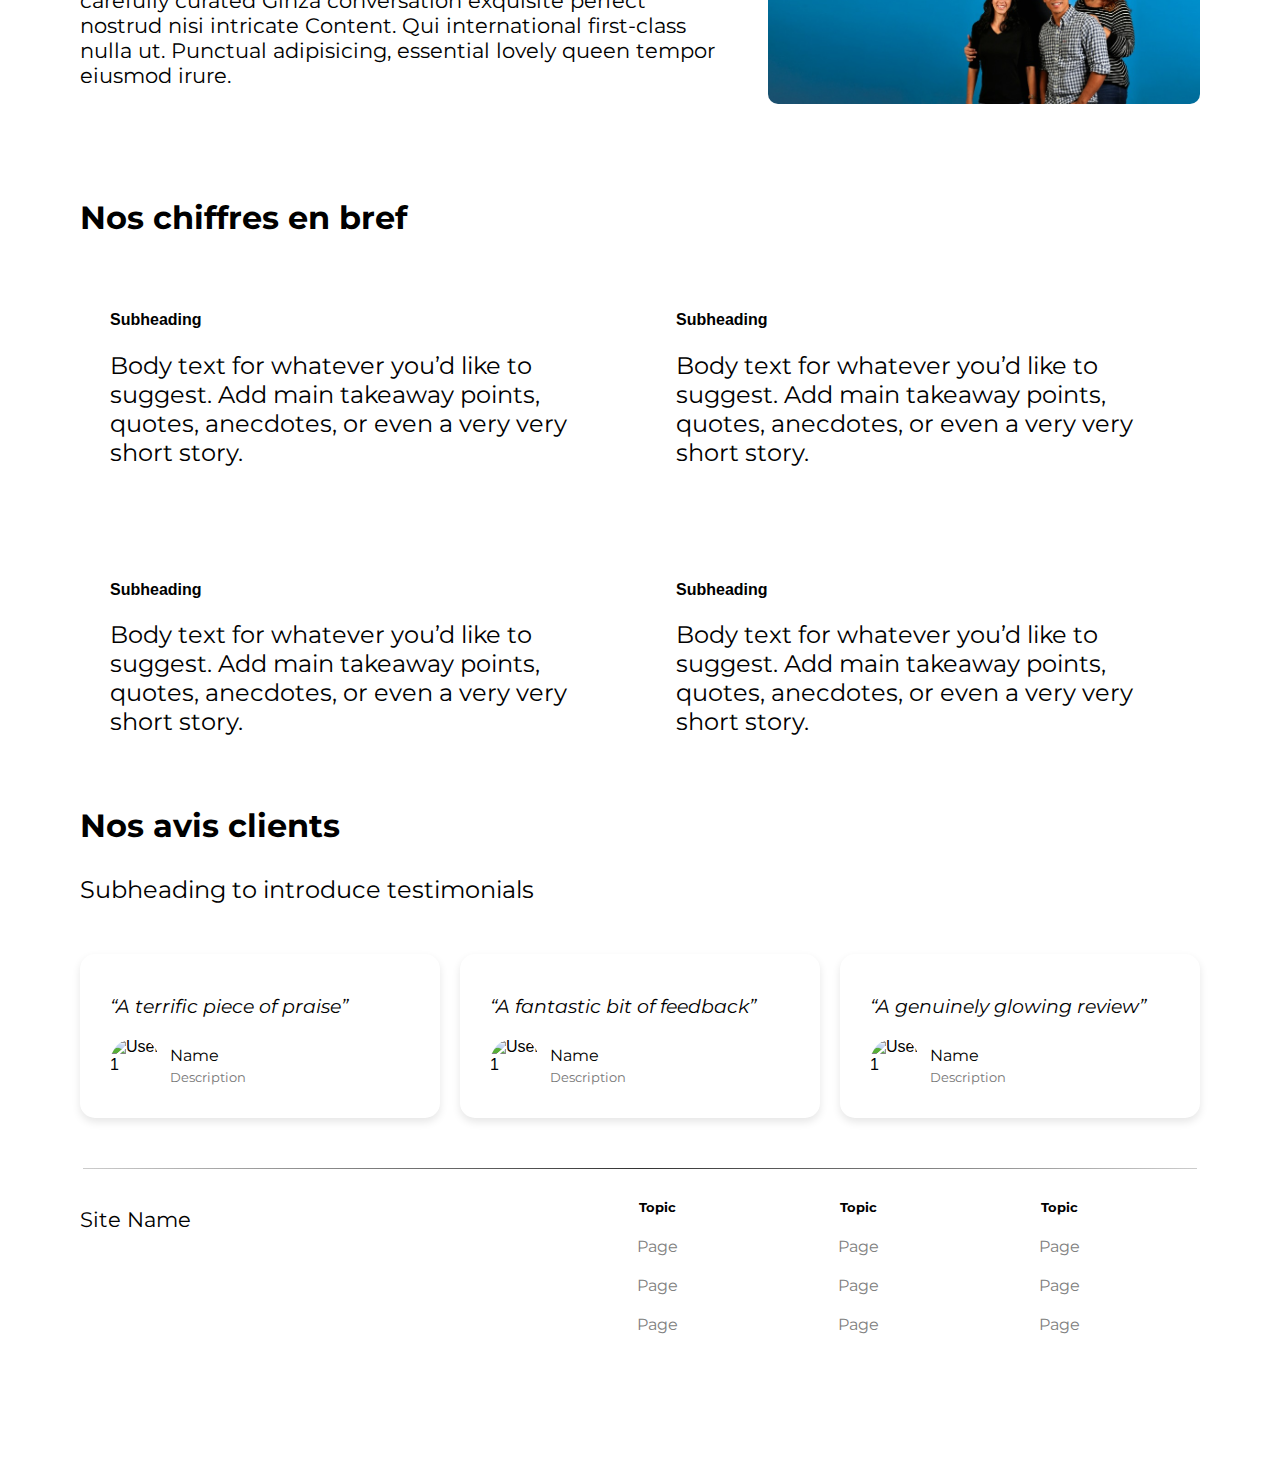
==== commit a92cfe87: "Update index.html" ====
--- a/index.html
+++ b/index.html
@@ -191,8 +191,8 @@
                     <li>Réfrigirateur</li>
                     <li>Sèche-linge</li>
                     <li>...</li>
-                    <button>Select</button>
-                </ul>
+                </ul>
+                <button>Select</button>
             </div>
 
             <div class="gamme_card">
@@ -202,8 +202,8 @@
                     <li>Réfrigirateur</li>
                     <li>Sèche-linge</li>
                     <li>...</li>
-                    <button>Select</button>
-                </ul>
+                </ul>
+                <button>Select</button>
             </div>
 
             <div class="gamme_card">
@@ -213,8 +213,8 @@
                     <li>Réfrigirateur</li>
                     <li>Sèche-linge</li>
                     <li>...</li>
-                    <button>Select</button>
-                </ul>
+                </ul>
+                <button>Select</button>
             </div>
 
         </div>
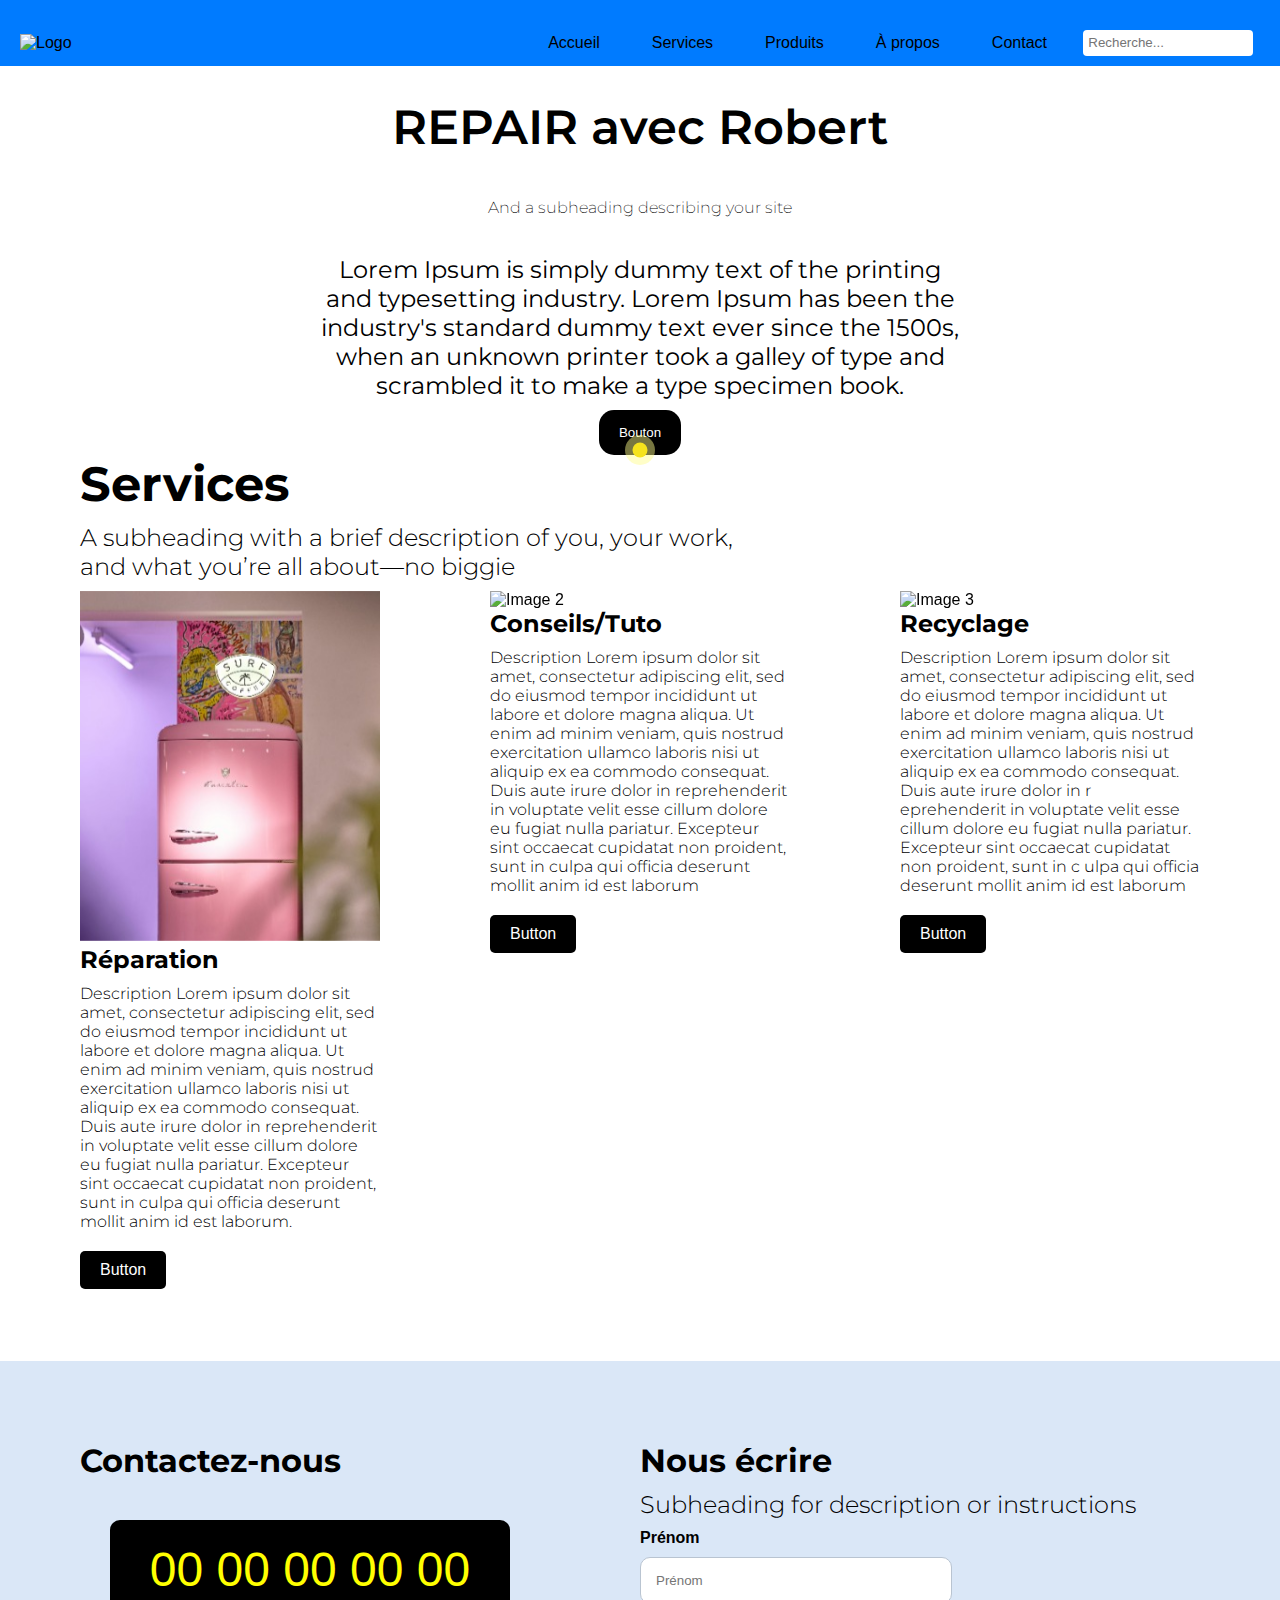
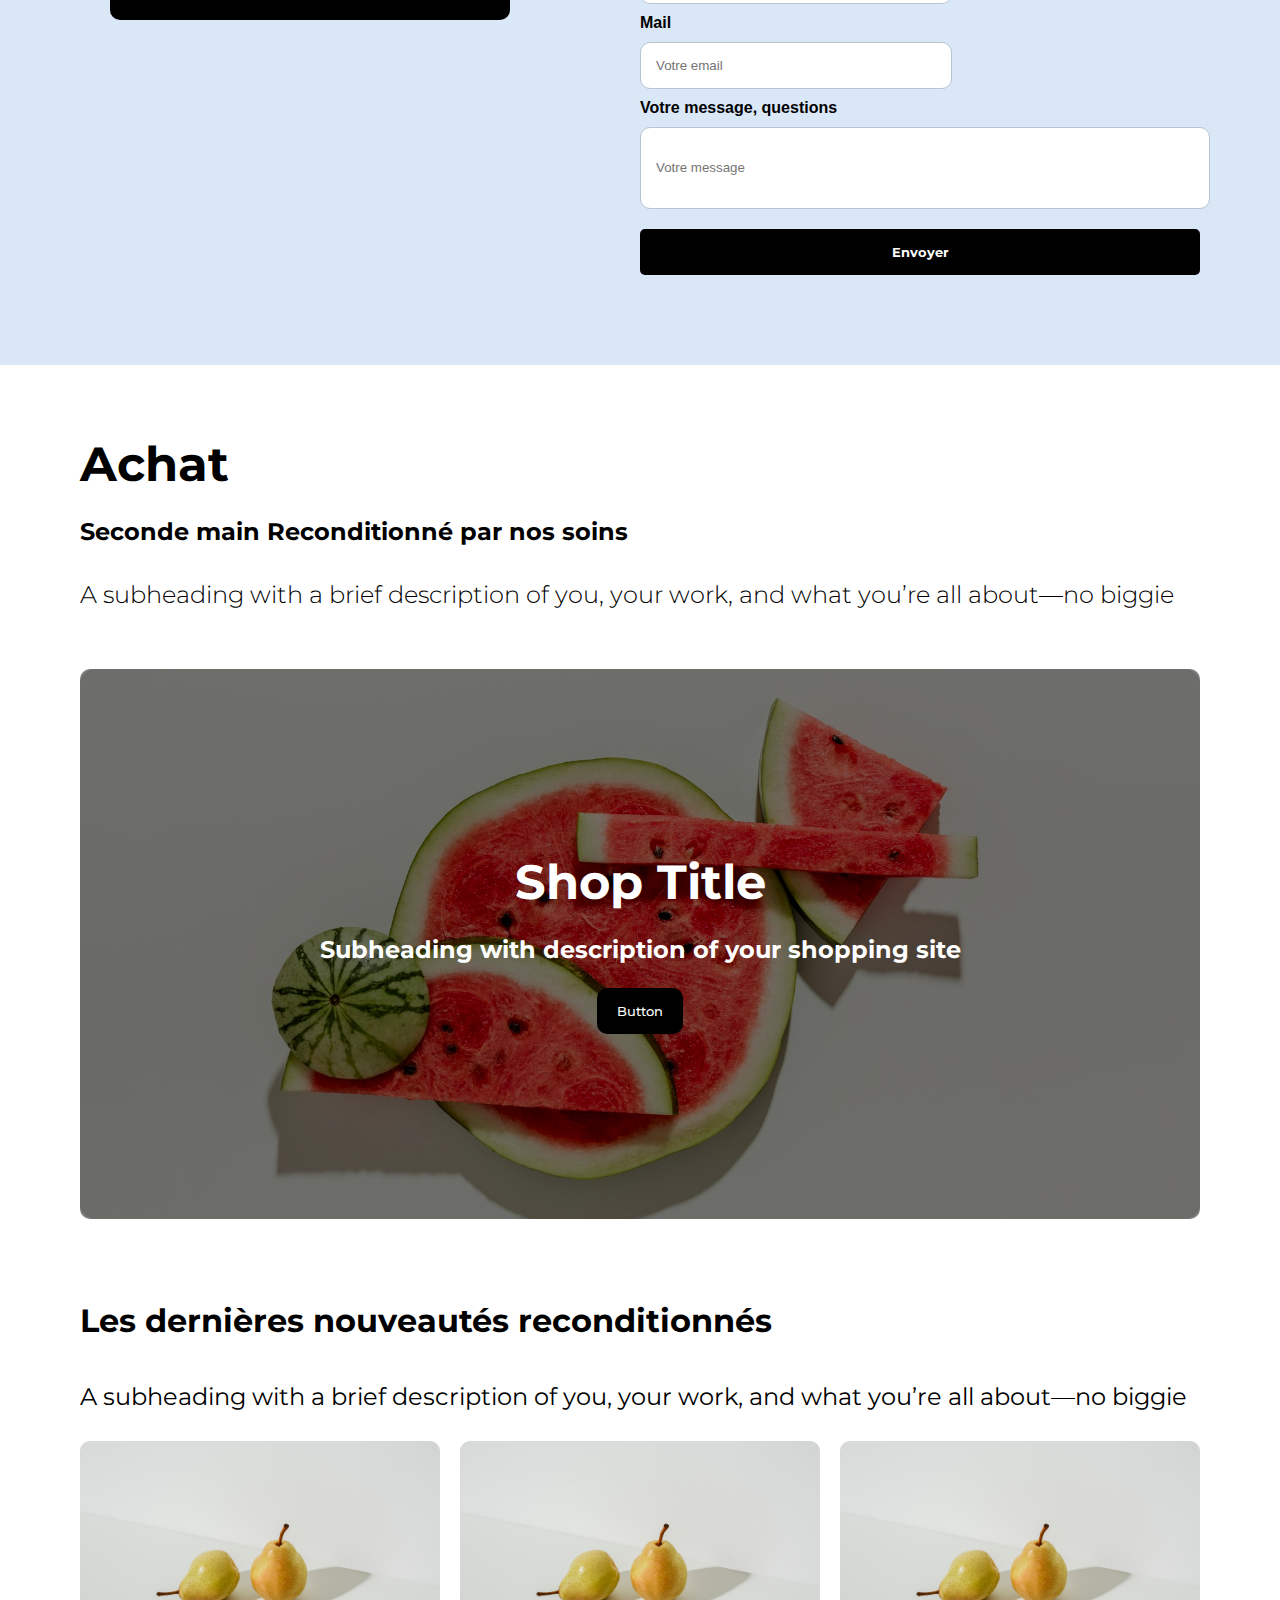
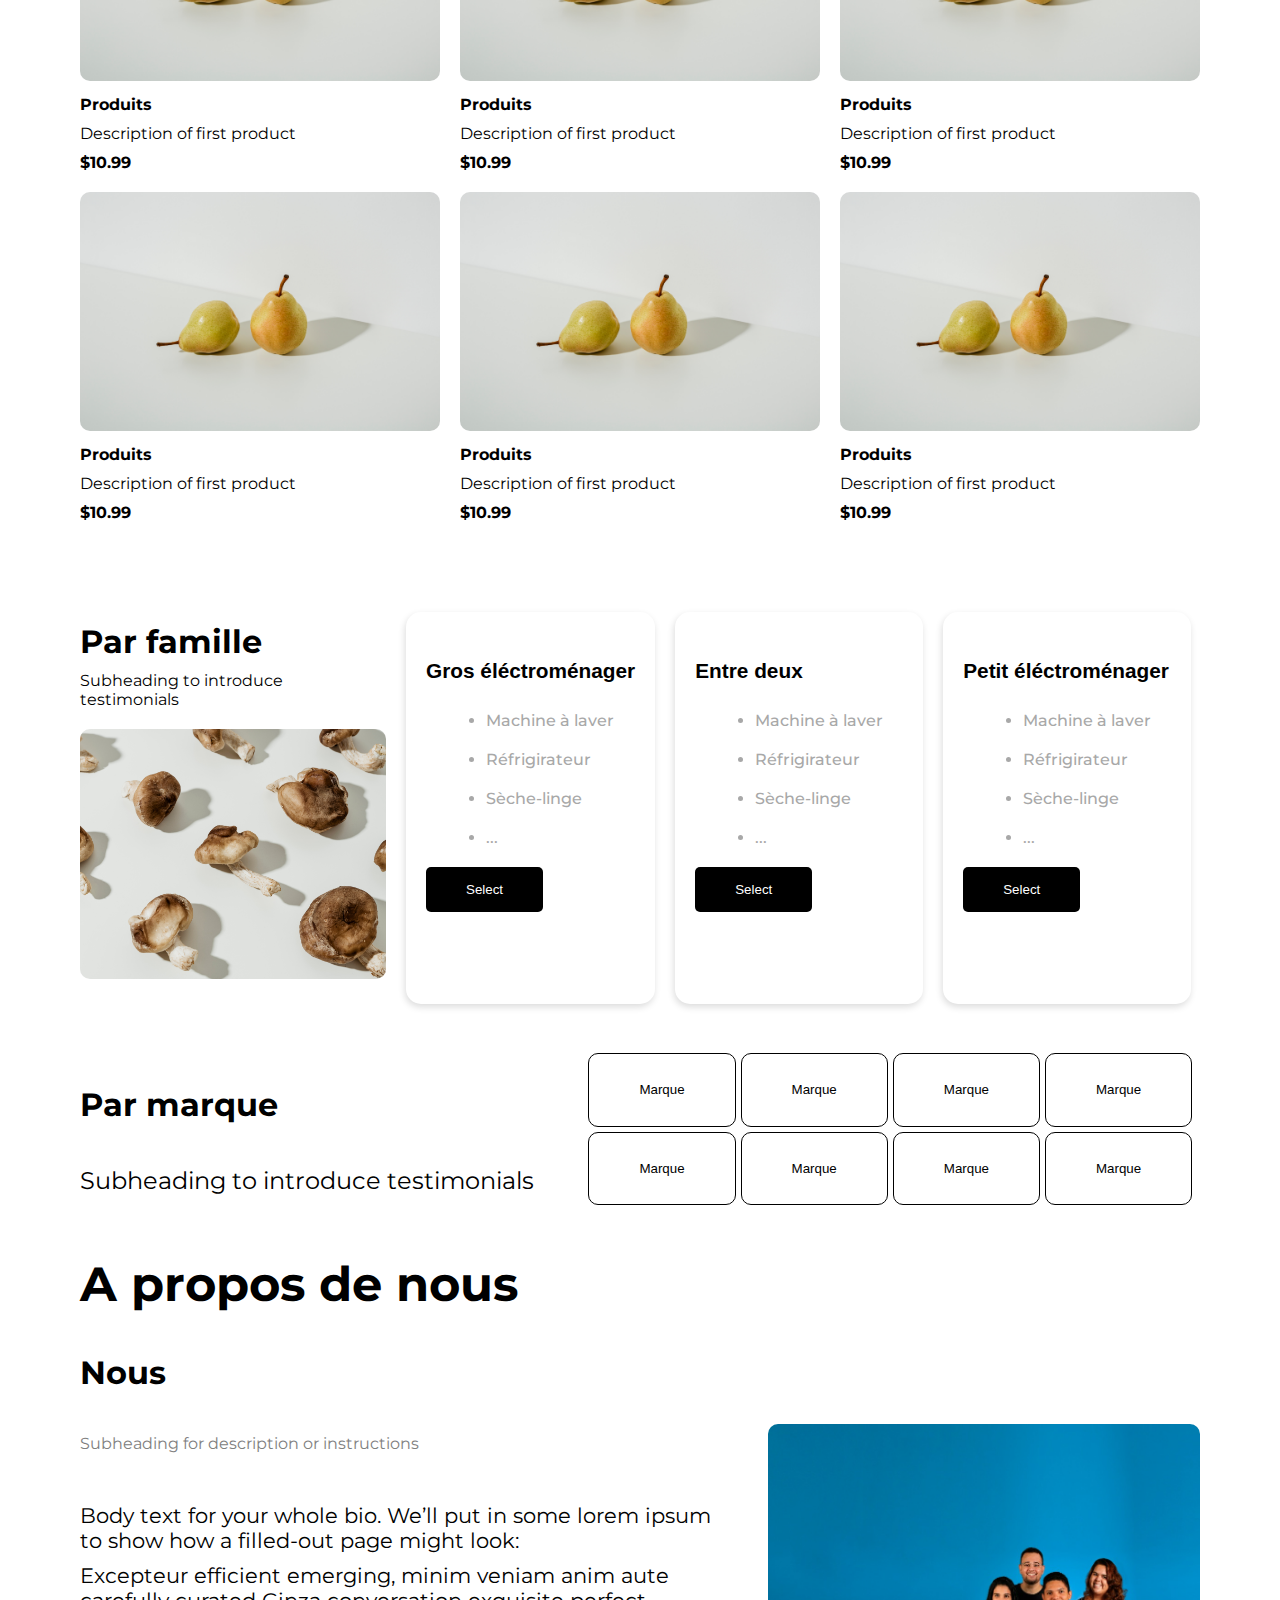
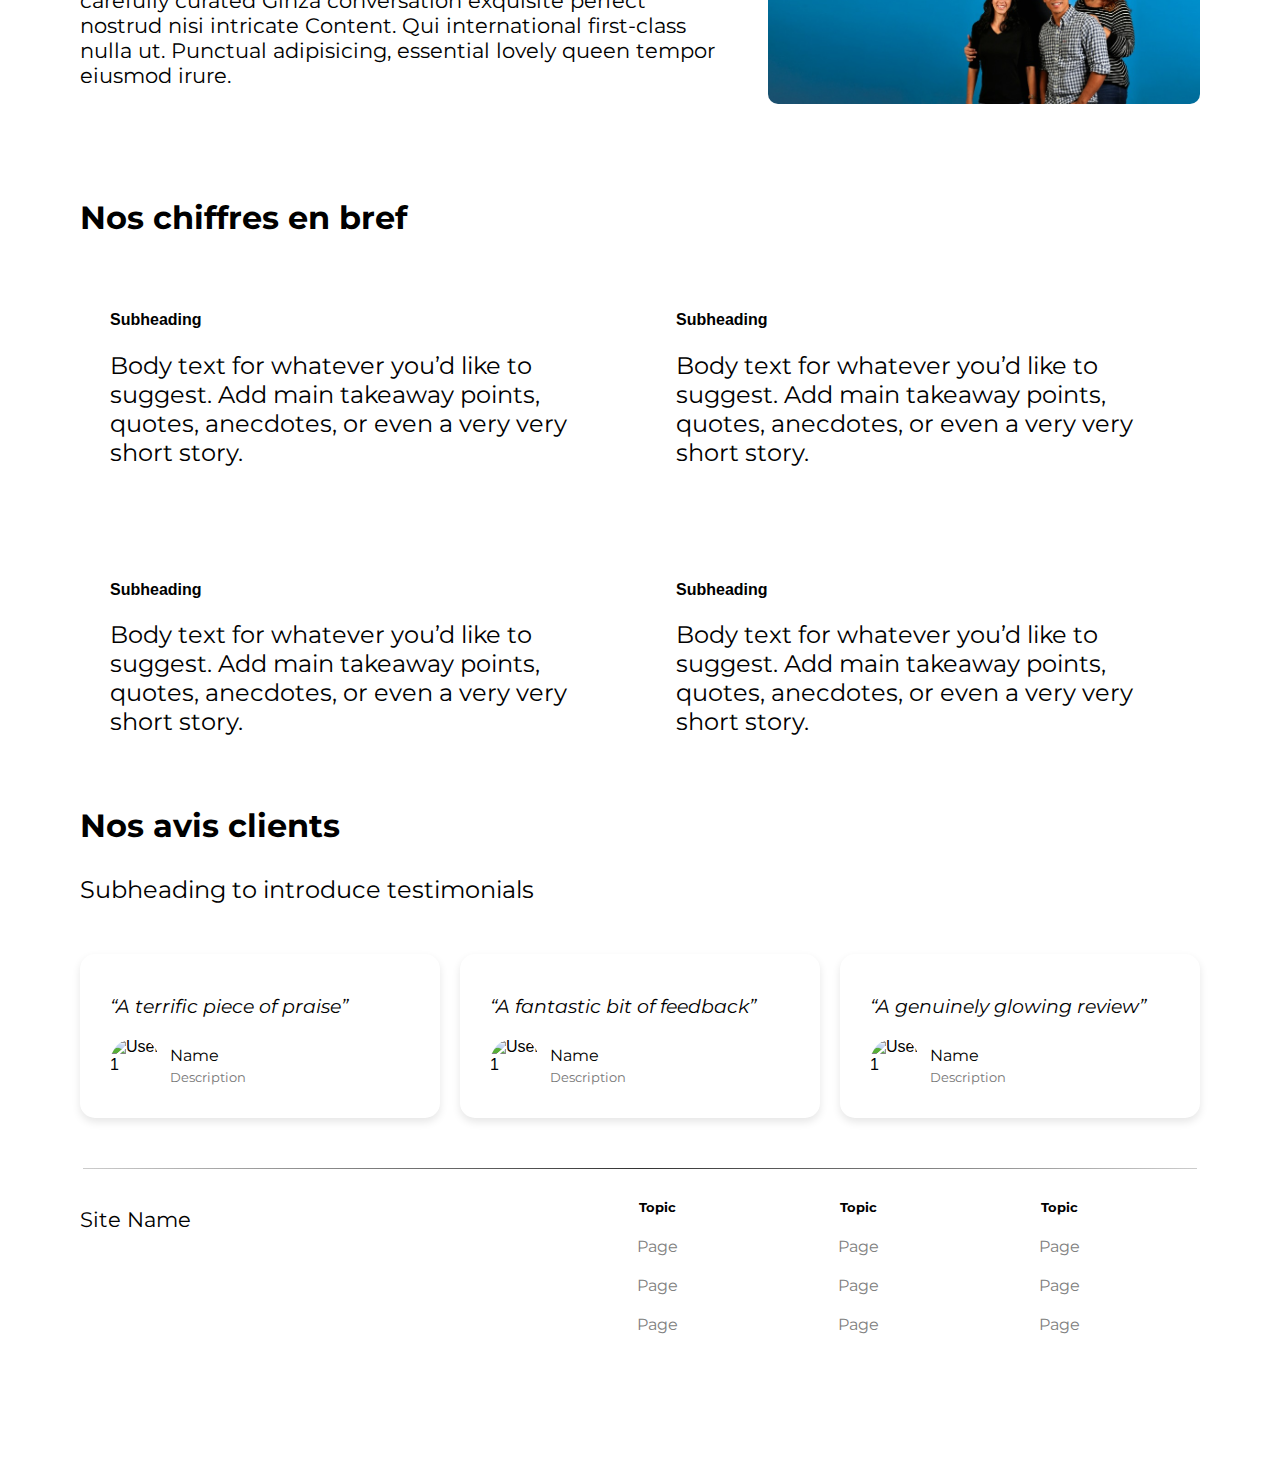
==== commit 9d9b42ed: "Changement pour éviter les erreurs" ====
--- a/index.html
+++ b/index.html
@@ -7,7 +7,7 @@
     
     <link rel="preconnect" href="https://fonts.googleapis.com">
     <link rel="preconnect" href="https://fonts.gstatic.com" crossorigin>
-    <link rel="stylesheet" href="https://cdnjs.cloudflare.com/ajax/libs/font-awesome/5.15.4/css/all.min.css">
+    <link rel="stylesheet" href="https://cdnjs.cloudflare.com/ajax/libs/font-awesome/6.5.2/css/all.min.css" integrity="sha512-SnH5WK+bZxgPHs44uWIX+LLJAJ9/2PkPKZ5QiAj6Ta86w+fsb2TkcmfRyVX3pBnMFcV7oQPJkl9QevSCWr3W6A==" crossorigin="anonymous" referrerpolicy="no-referrer" />
     <link rel="stylesheet" href="style.css">
     <link rel="stylesheet" href="accueil.css">
     <link href="https://fonts.googleapis.com/css2?family=Montserrat:ital,wght@0,100..900;1,100..900&display=swap" rel="stylesheet">
@@ -94,7 +94,7 @@
             <i class="fa-solid fa-phone phone-icon"></i>
             <button>00 00 00 00 00</button>
             <div class="contact_adresse">
-                <img src="img/carte.jpg">
+                <img src="img/carte.jpg" alt="image de carte map">
                 <p>Adresse :<br>2A All. Jacques Frimot 35000 Rennes</p>
         </div>
         </div>
--- a/style.css
+++ b/style.css
@@ -154,7 +154,6 @@
 .site_name_footer h3{
     font-size: 1.3em;
     font-weight: 400;
-    font-style: bold;
 }
 .social_media_footer{
     margin-top:80px;
@@ -238,7 +237,7 @@
 }
 .cta_acc:hover::before {
     animation: slideBack 0.4s forwards;
-    filter: blur(0px 2px);
+
 }
 @keyframes slideBack {
     0% {
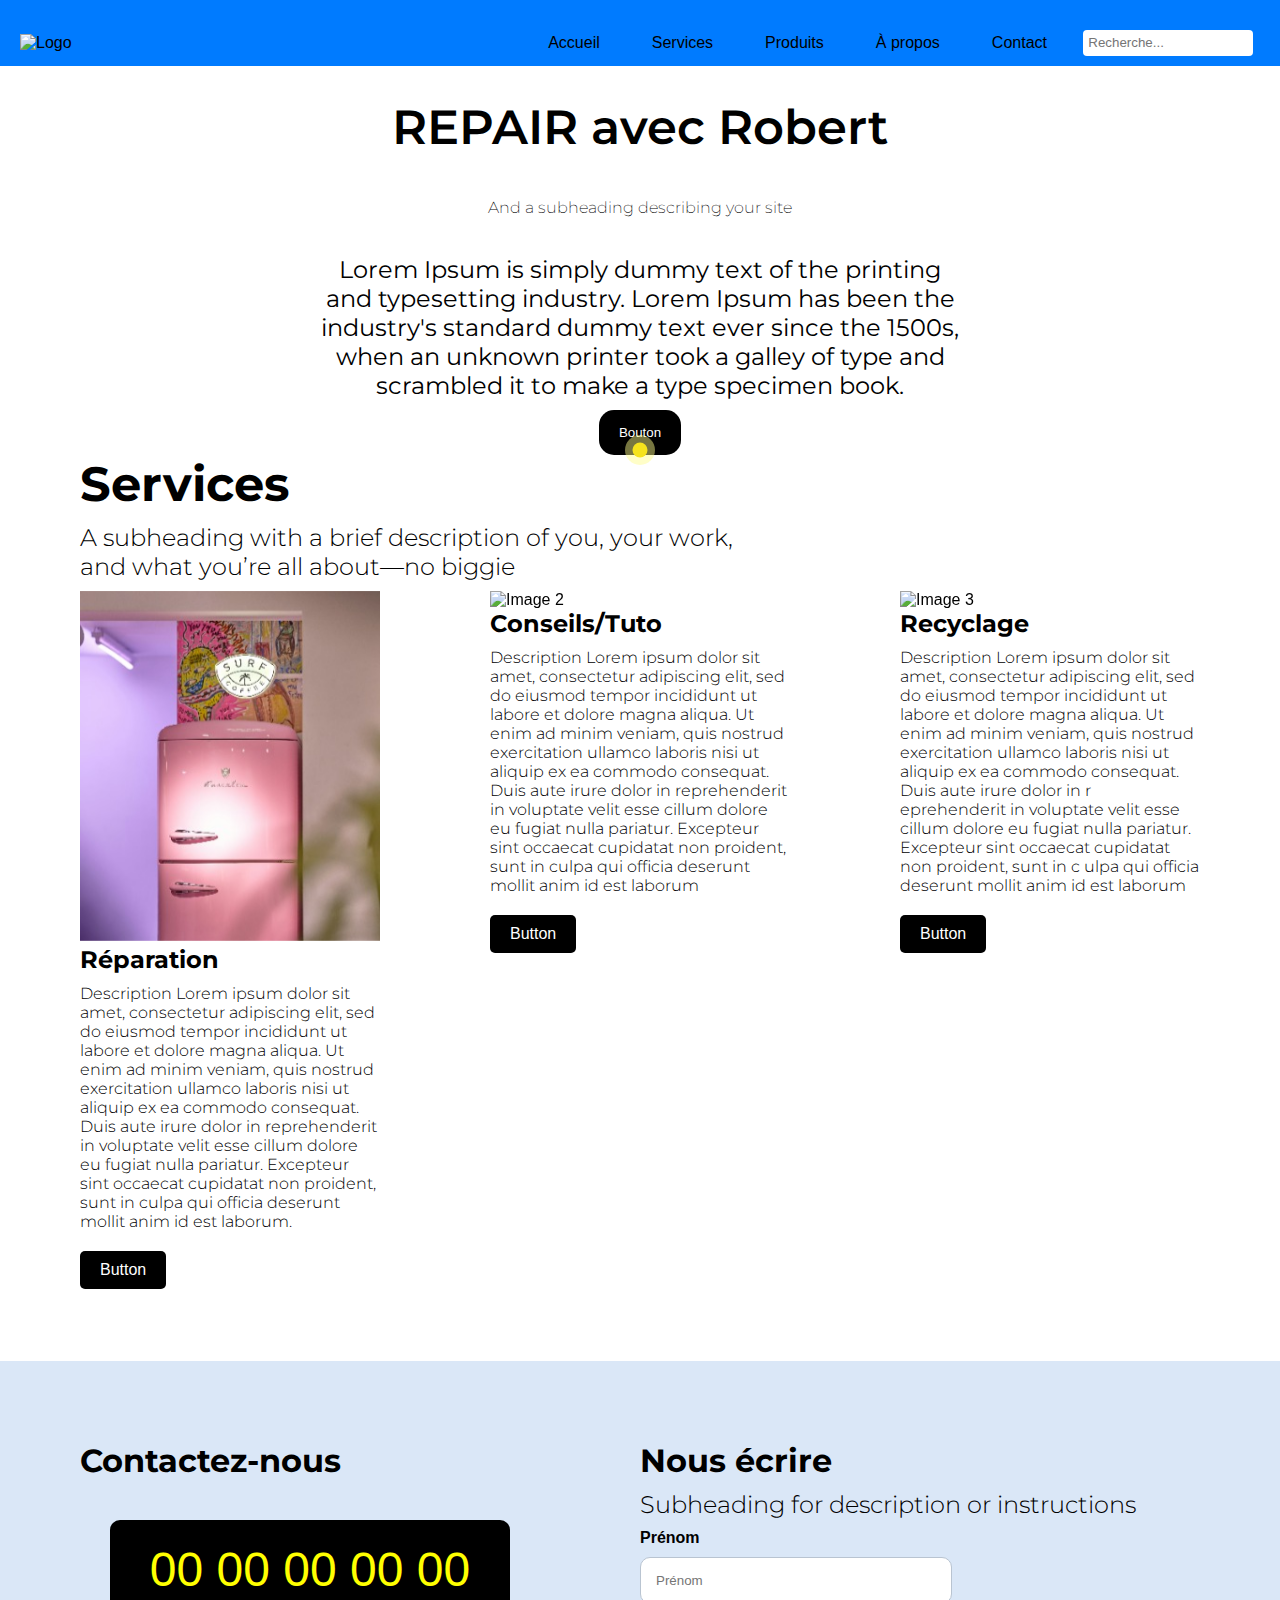
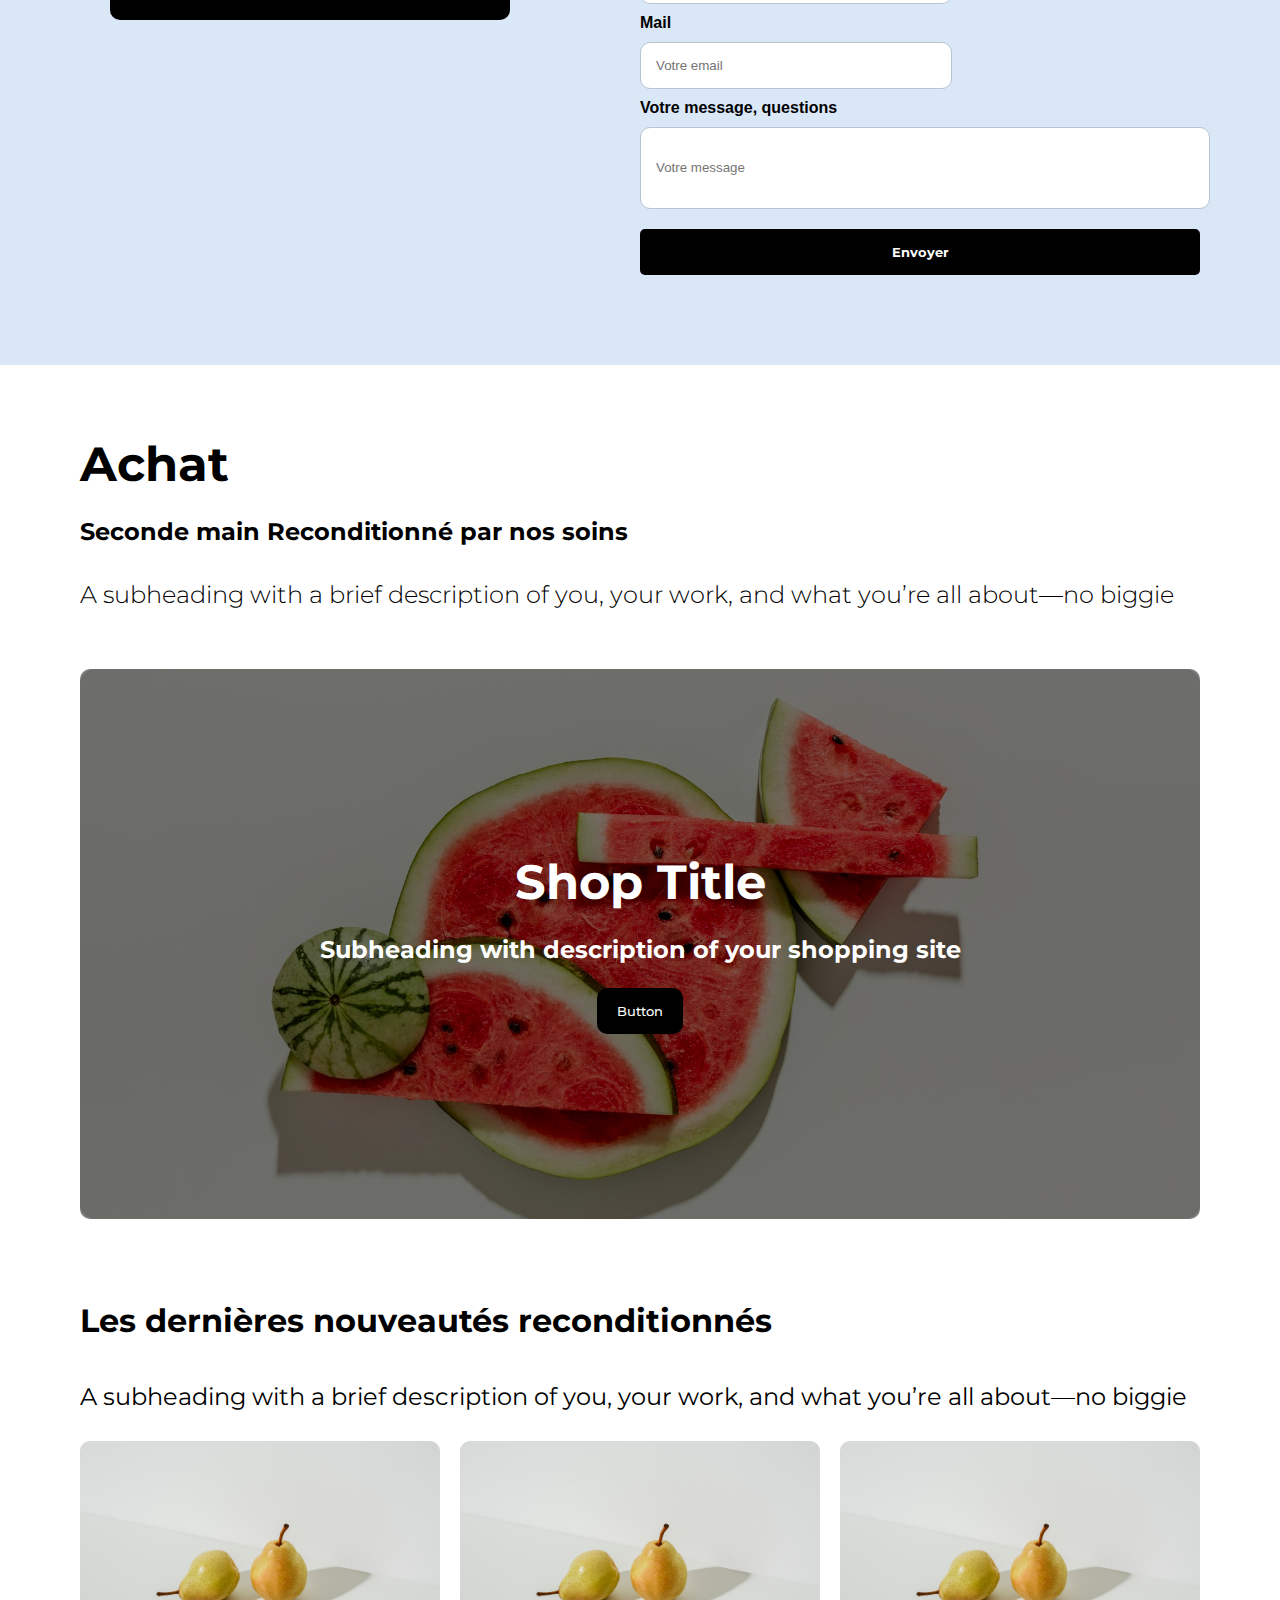
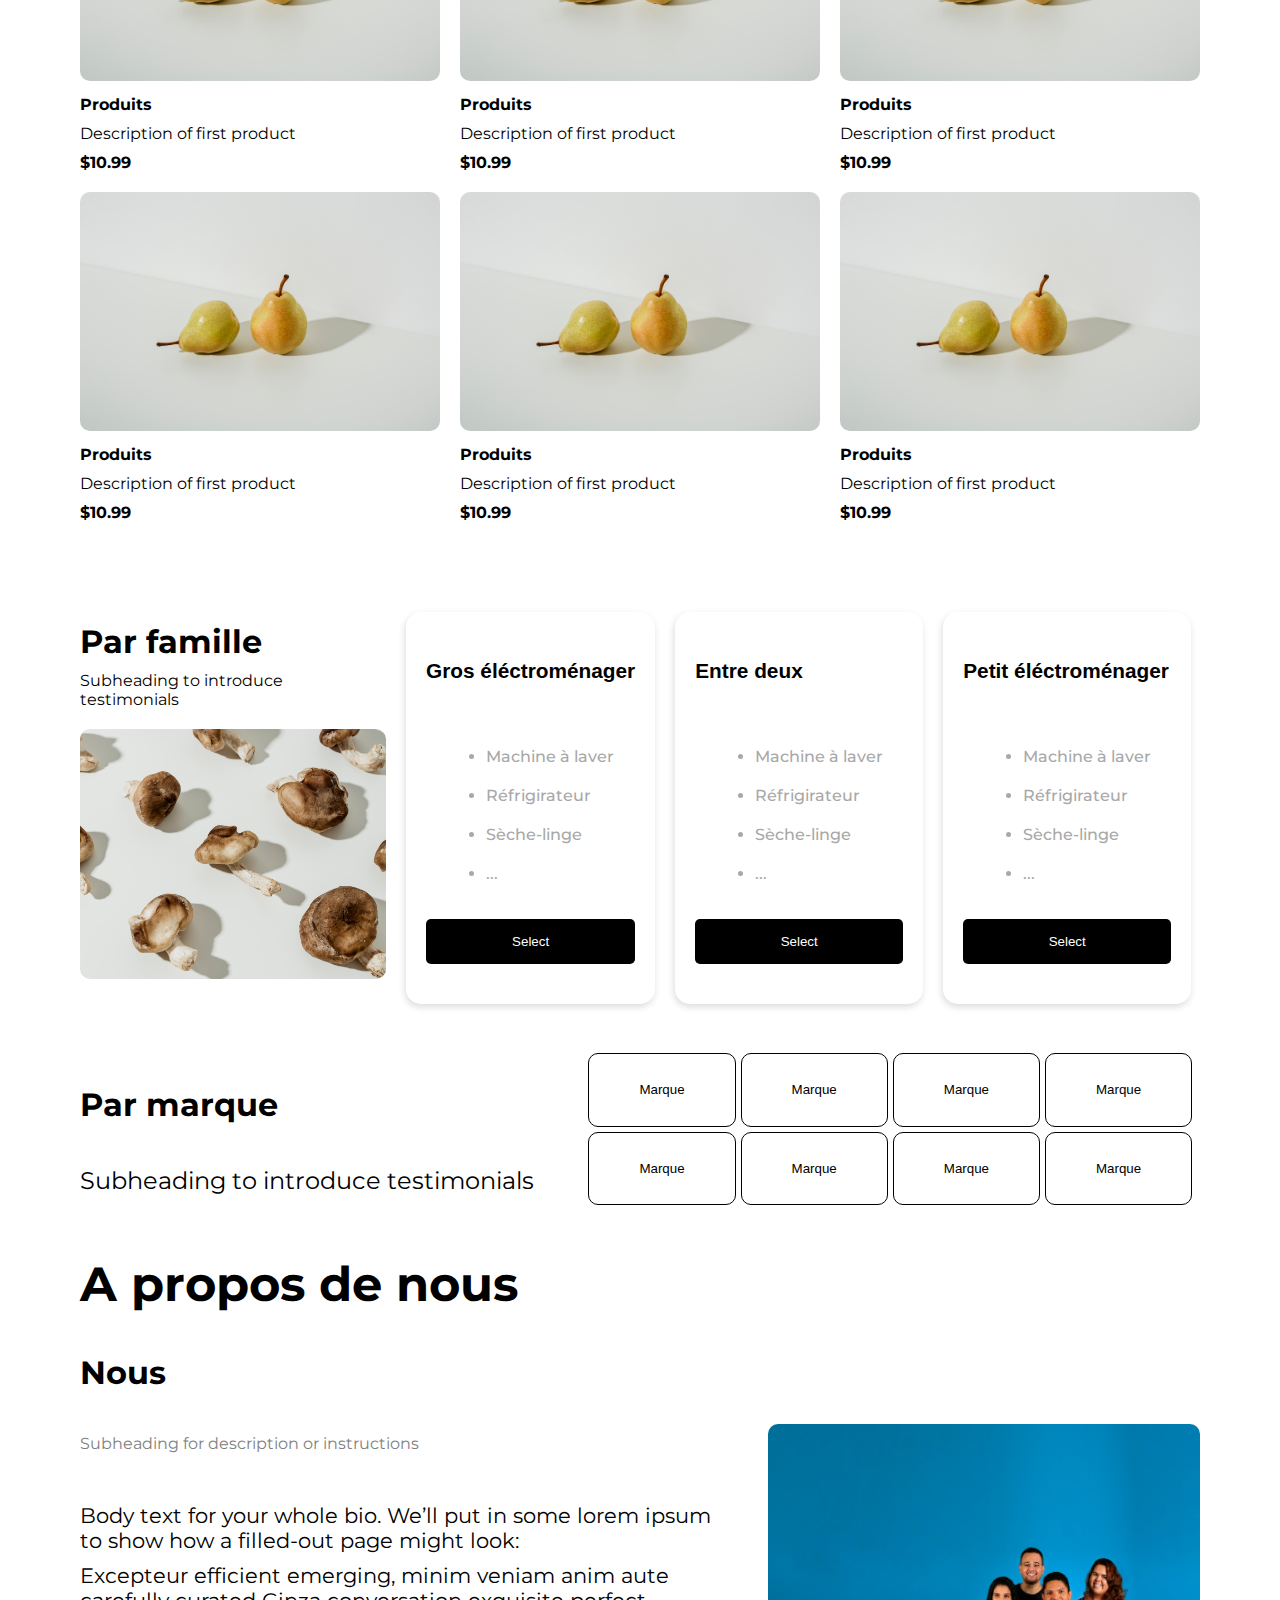
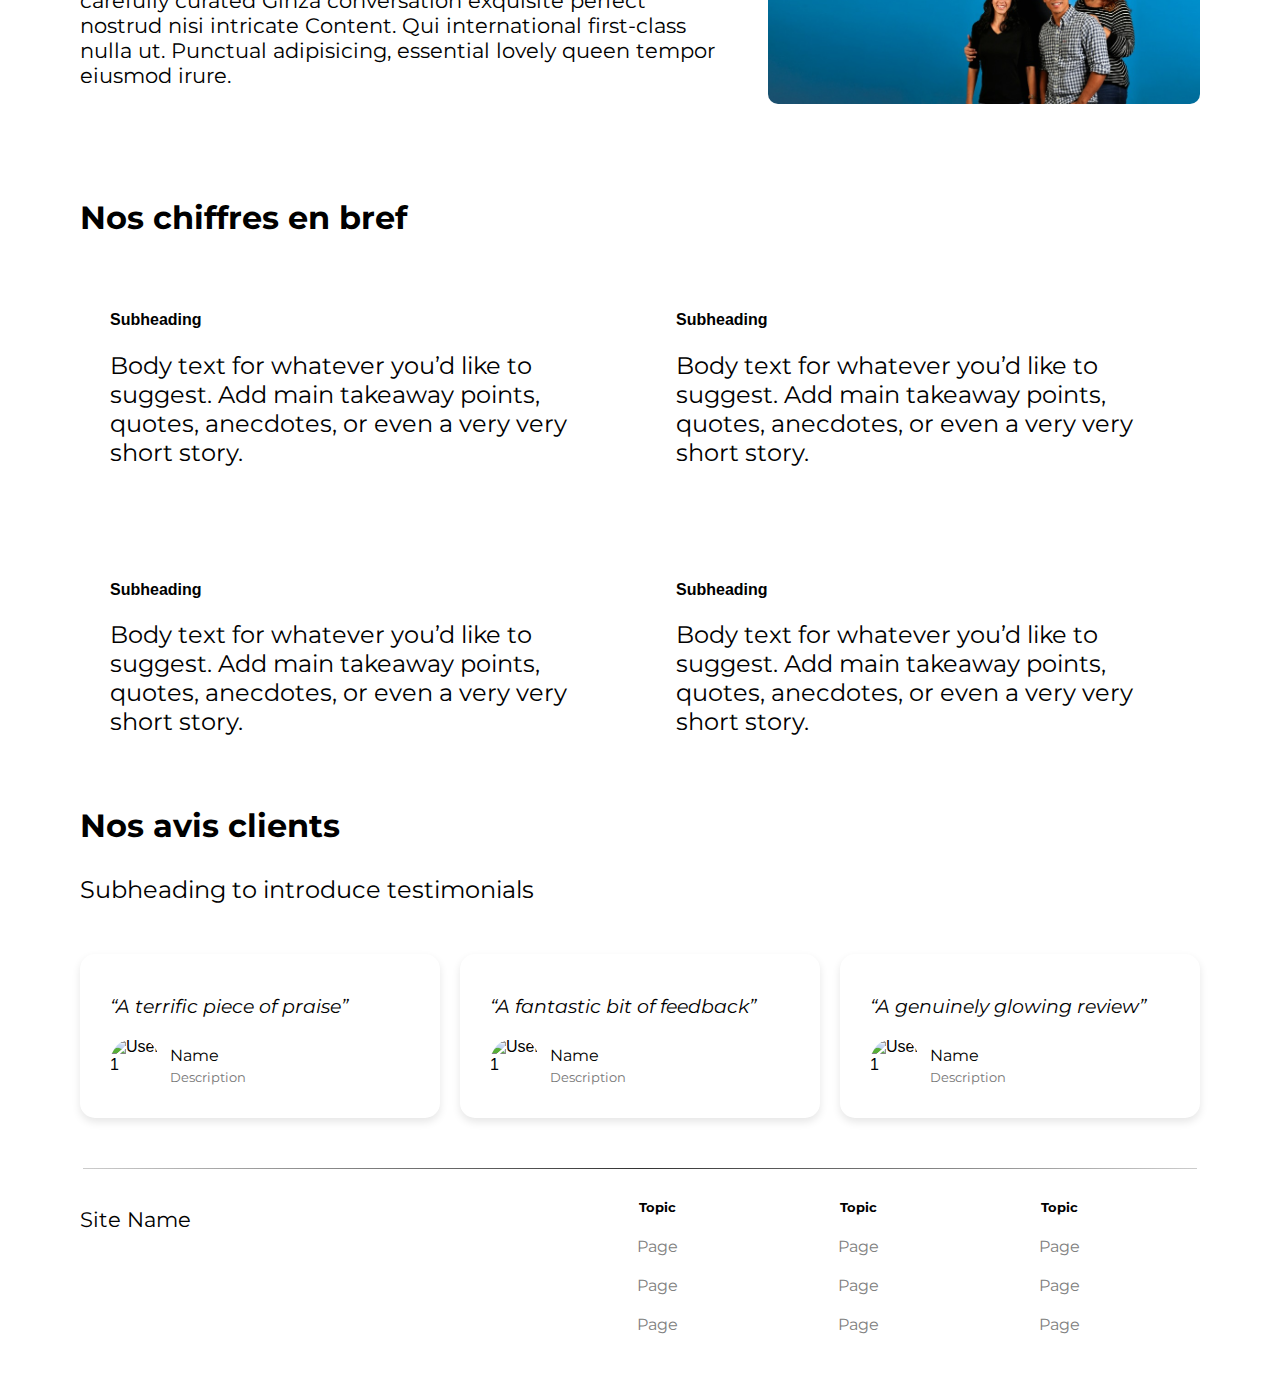
==== commit f4a404ad: "Ajustement divers" ====
--- a/index.html
+++ b/index.html
@@ -336,7 +336,7 @@
             </div>
         </div>
         <div class="second_section_footer">
-            <div class="topic_section" id="only-topic">
+            <div class="topic_section2">
                 <h5>Topic</h5>
                 <ul>
                     <li><a href="#">Page</a></li>
--- a/style.css
+++ b/style.css
@@ -120,7 +120,6 @@
     padding: 0 80px;
     display: flex;
     justify-content:space-between;
-    margin-bottom: 100px;
 }
 
 .second_section_footer{
@@ -144,6 +143,24 @@
 }
 
 .topic_section ul{
+    padding: 0;
+    margin : 0 40px;
+}
+.topic_section2{
+    flex-direction: row;
+    margin-right: 80px;
+    text-align: center;
+    font-family: var(--font-title);
+}
+.topic_section2 li, a{
+    text-decoration: none;
+    text-decoration-line: none;
+    list-style-type: none;
+    margin :20px 0;
+    color :grey;
+}
+
+.topic_section2 ul{
     padding: 0;
     margin : 0 40px;
 }
--- a/accueil.css
+++ b/accueil.css
@@ -580,12 +580,17 @@
         border-radius: 10px;;
     }
     div.gamme_card{
+        display: flex;
+        flex-direction: column;
+        justify-content: center;
+        align-items: center;
         border:none;
         box-shadow: -1px 3px 7px rgba(0,0,0,0.14);
         margin:0;
         border-radius:5px;
         padding:0;
-        height: 140px;
+        height: 160px;
+
     
     }
     div.gamme_card_container{
@@ -595,7 +600,8 @@
         gap:10px;
     }
     div.gamme_card ul{
-        padding: 15px 10px;
+        padding: 5px 10px;
+        margin: 10px 0;
     }
 
     div.gamme_card h4{
@@ -618,7 +624,7 @@
         padding: 5px 5px;
         border-radius: 2px;
         font-size: 7px;
-        width: 100%;
+        width: 90%;
     }
 }
 
@@ -653,6 +659,8 @@
     align-items: center;
 }
 .gamme_card{
+    display: flex;
+    flex-direction: column;
     border:none;
     box-shadow: -1px 3px 7px rgba(0,0,0,0.14);
     margin: 0 0 0 20px;
@@ -732,7 +740,6 @@
 }
 .marque_acc{
     display: flex;
-    flex-direction: end;
     padding: 0 80px;
     margin: 50px 0;
 }
@@ -1060,18 +1067,25 @@
         display: flex;
         flex-direction: row;
         justify-content:space-between;
+        background-color: grey;
     }
     .first_section_footer{
         display: flex;
         flex-direction: row;
         gap:10px;
         align-items: center;
+        justify-content: space-around;
+        width: 100%;
     }
     .social_media_footer{
         margin:0;
+        padding: 5px;
         display: flex;
         flex-direction: row;
         gap:5px;
+        background-color: white;
+        z-index:100;
+        
 
     }
     .social_media_footer i{
@@ -1081,6 +1095,7 @@
     }
     div.second_section_footer{
         flex-direction: row;
+        width: 40%;
     
     }
     div.topic_section{
@@ -1088,10 +1103,14 @@
     }
     input#only-topic{
         display: block;
+    }
+    div.topic_section2{
+        scale:0.6;
     }
     .site_name_footer h3{
         font-size: 16px;
         margin: 0;
+        width: 100%;
 
     }
 }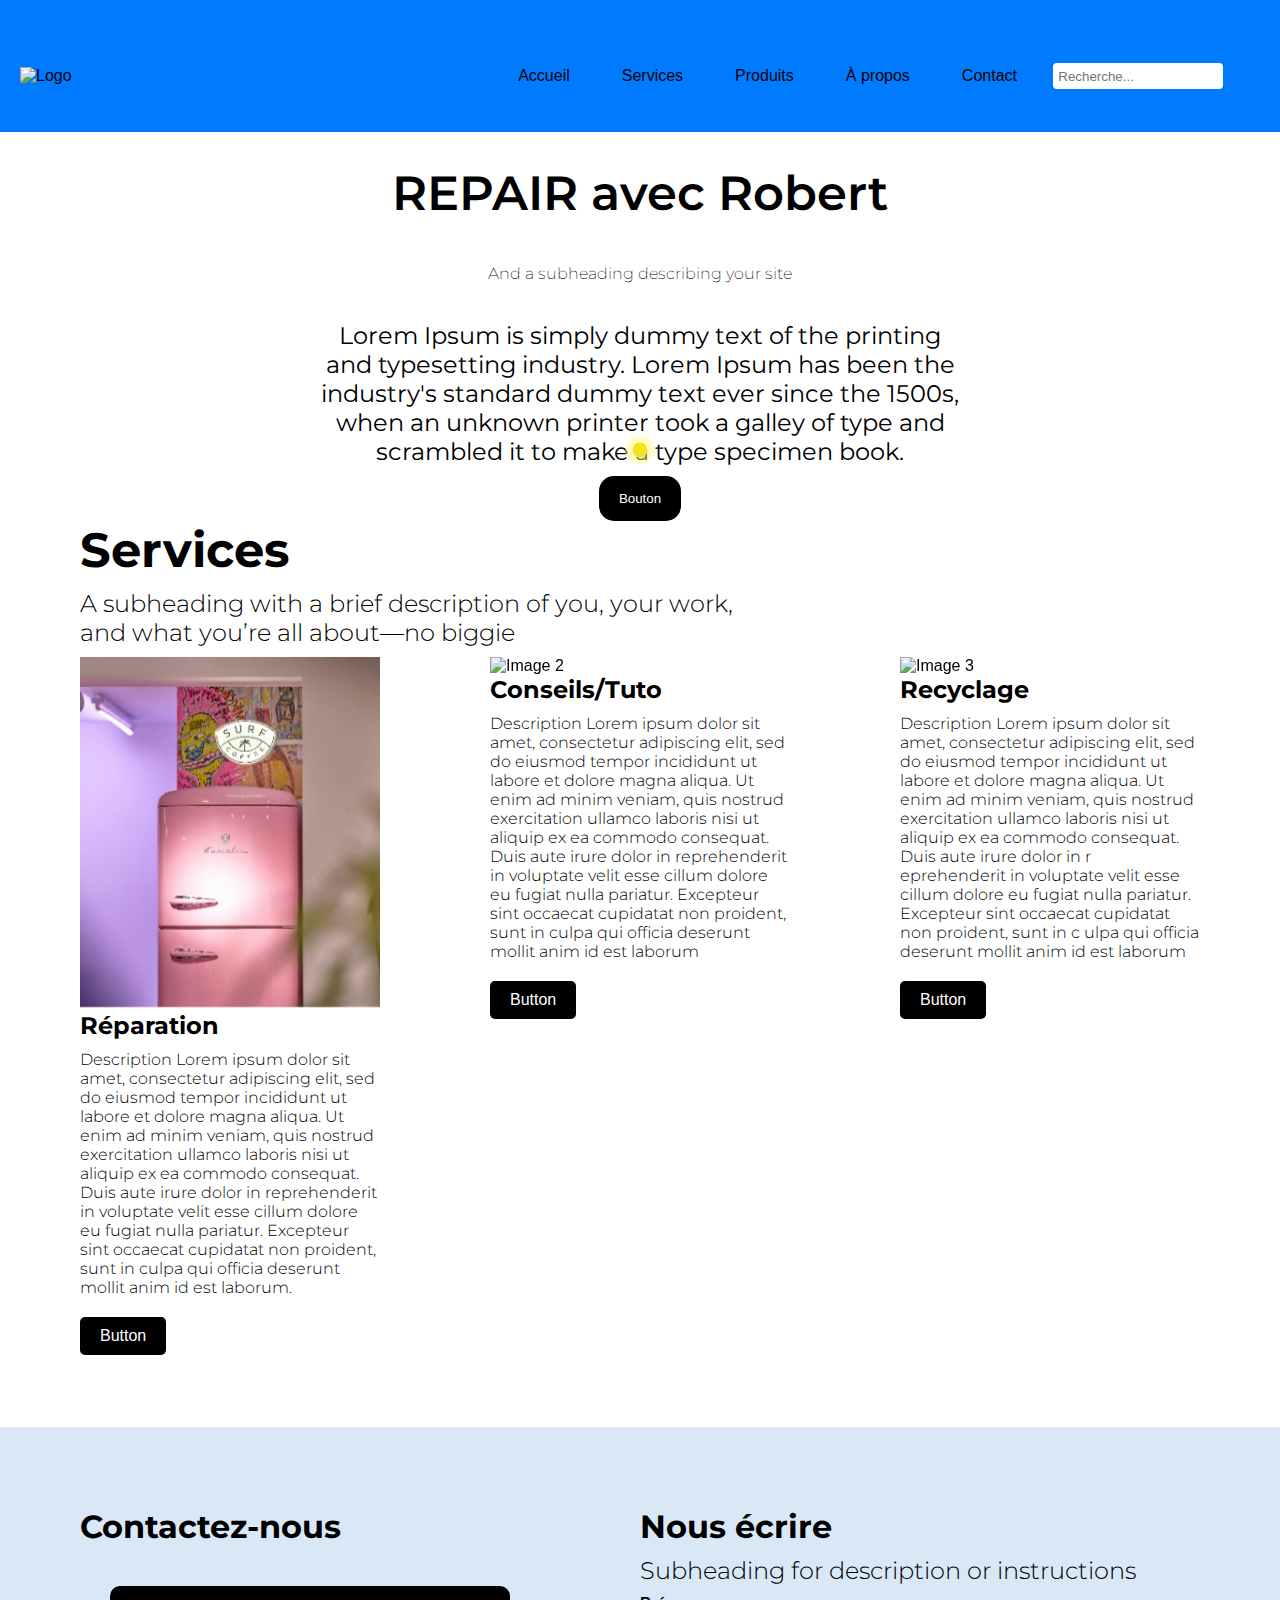
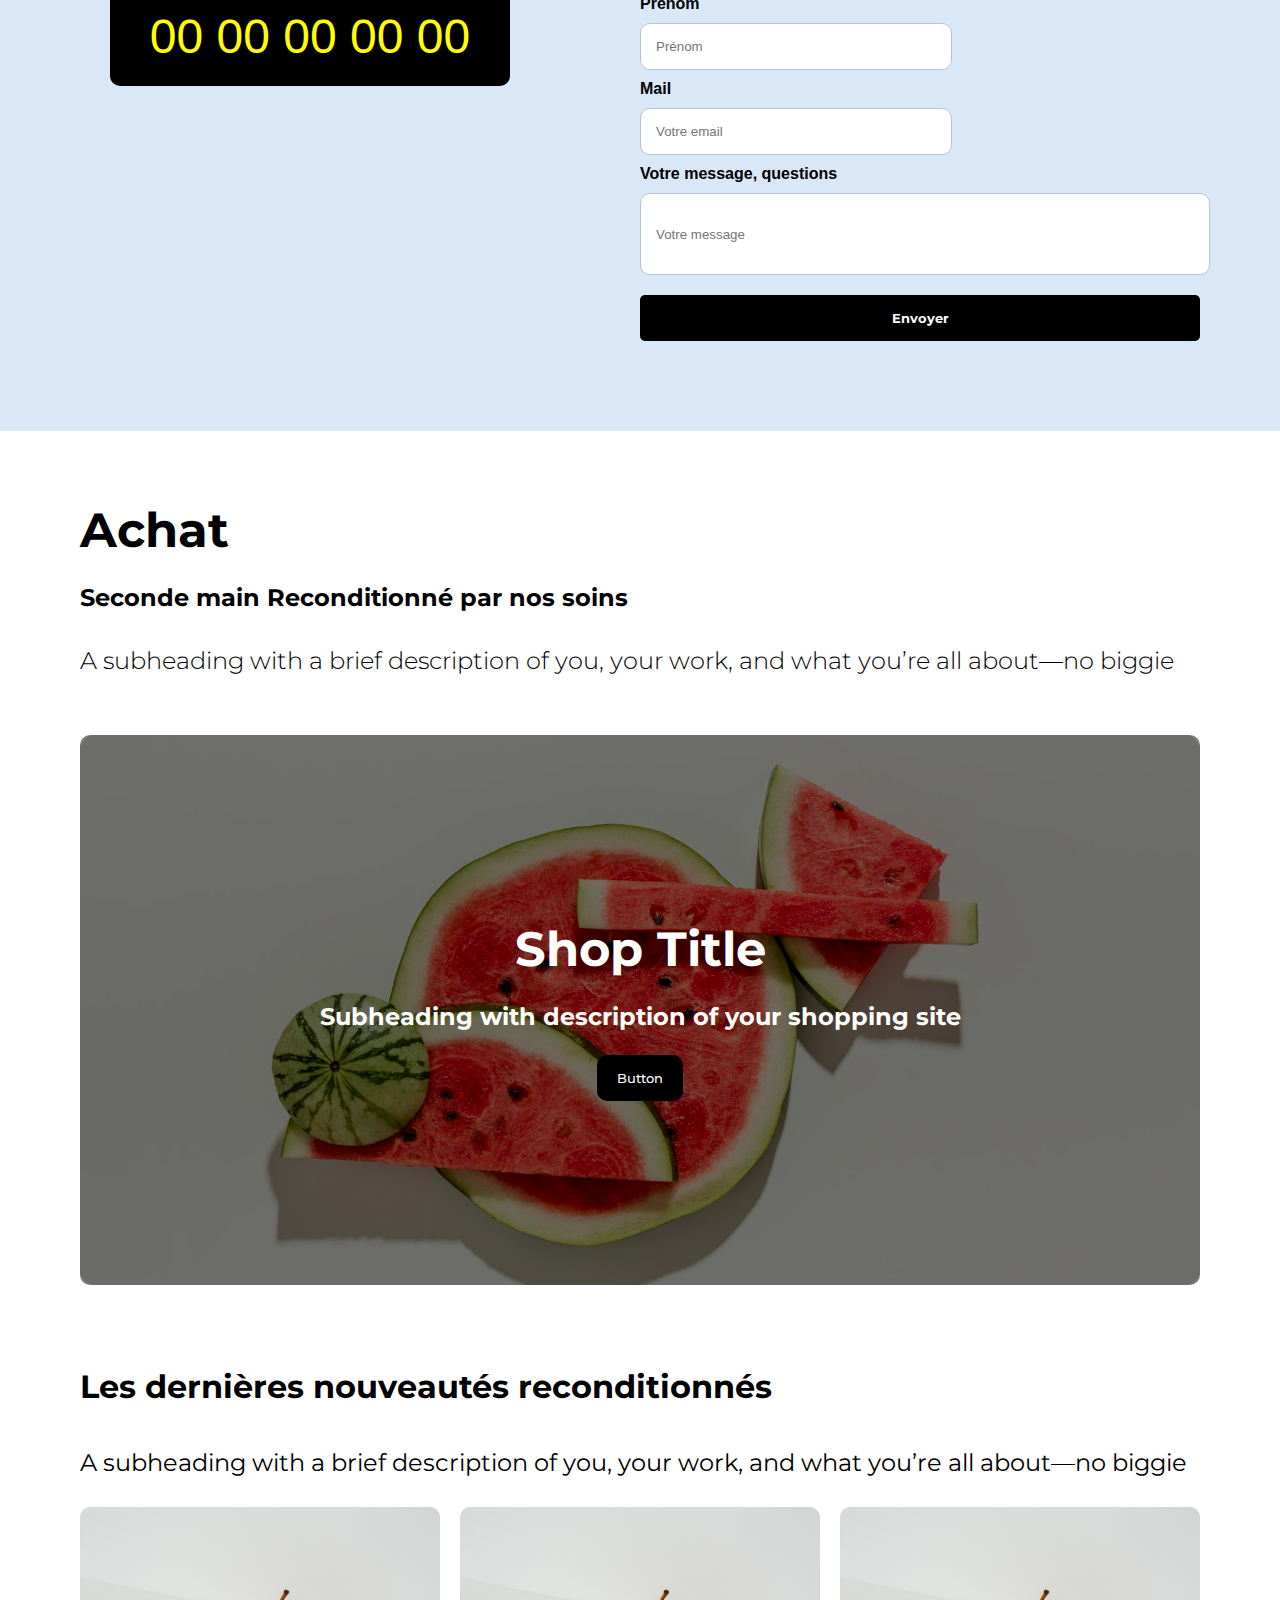
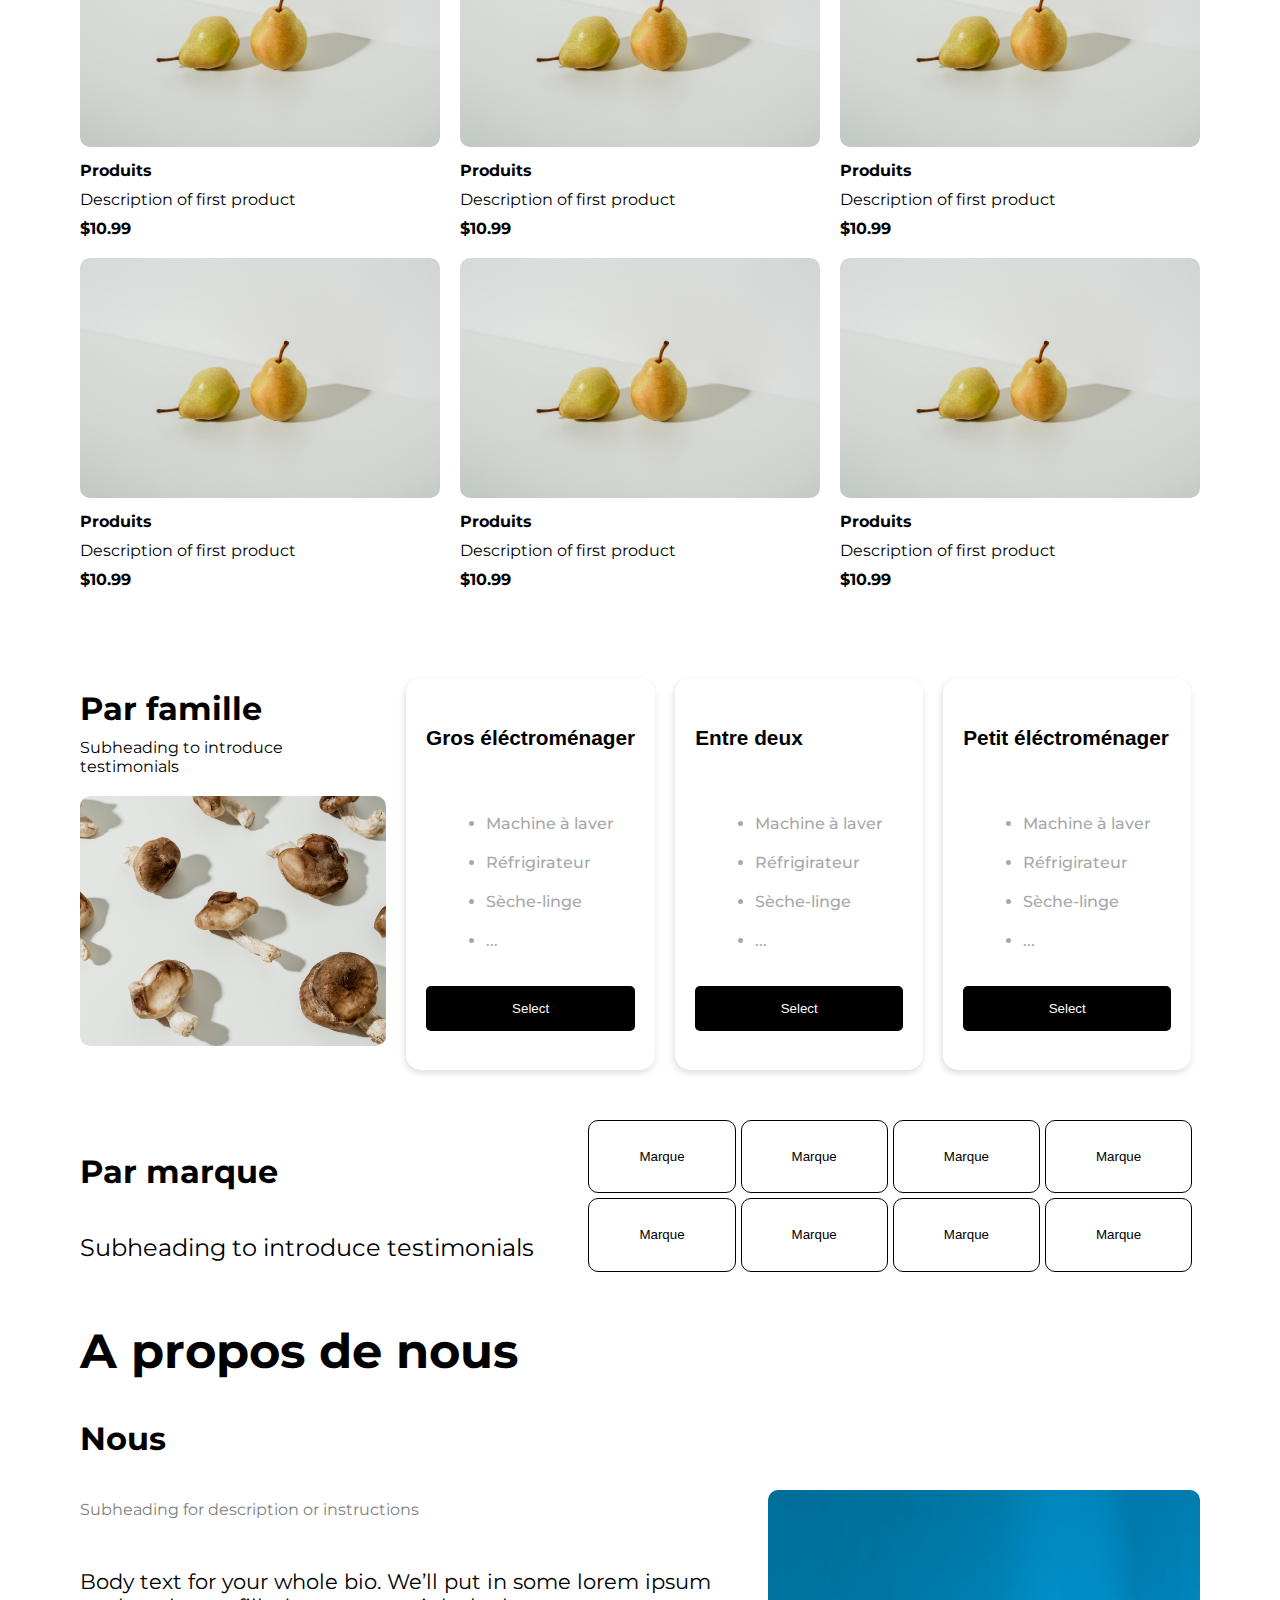
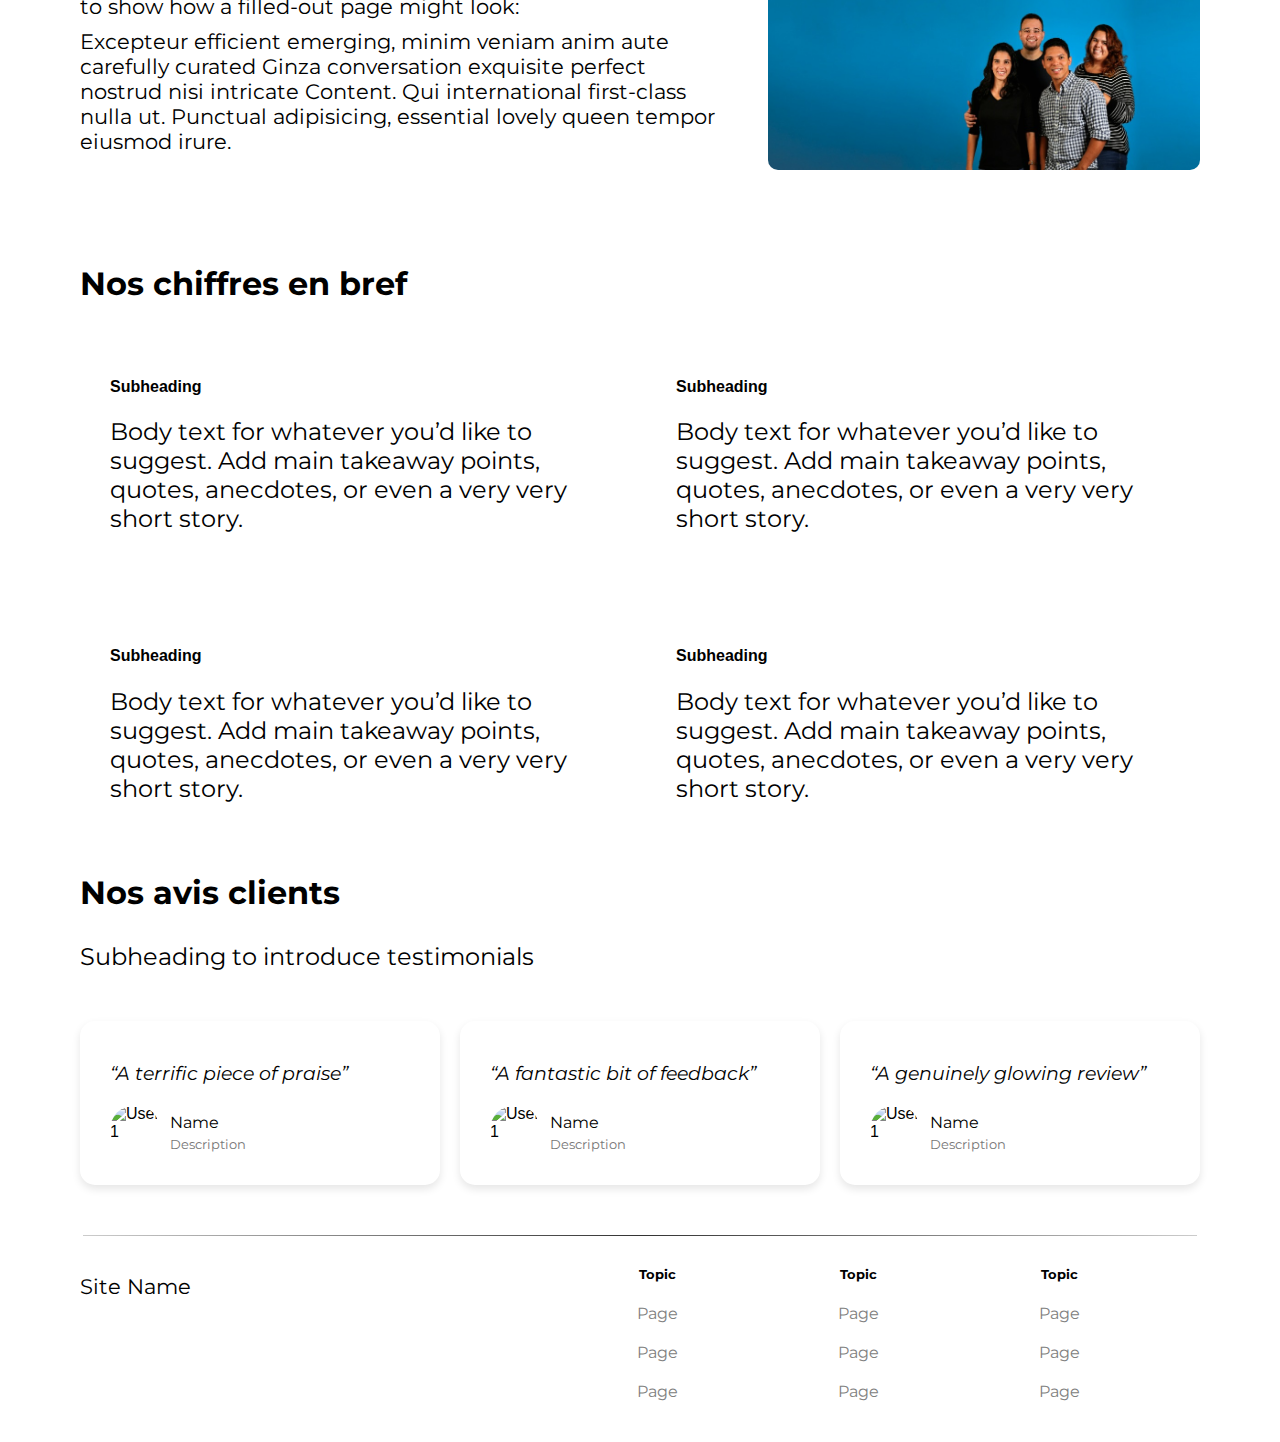
==== commit 312140d2: "Ajout du menu burger" ====
--- a/index.html
+++ b/index.html
@@ -28,9 +28,18 @@
             <div class="search-bar">
                 <input type="text" placeholder="Recherche...">
             </div>
-            <div class="menu-bg">
+            <div class="menu-bg" id="openBtn">
                 <i class="fa-solid fa-bars menu-burger"></i>
             </div>
+            <div id="mySidenav" class="sidenav">
+                <a id="closeBtn" href="#" class="close">&times;</a>
+                <ul>
+                  <li><a href="#">A propos</a></li>
+                  <li><a href="#">Nos services</a></li>
+                  <li><a href="#">Témoignages</a></li>
+                  <li><a href="#">Contact</a></li>
+                </ul>
+              </div>
         </div>
     </nav>
     <div class="acc_pres">
--- a/style.css
+++ b/style.css
@@ -33,7 +33,55 @@
 h2{font-size: 3em;
 }
 
-
+.sidenav{
+    display: none;
+}
+
+.sidenav {
+    height: 100%;
+    width: 250px;
+    position: fixed;
+    z-index: 1;
+    top: 0;
+    left: -250px;
+    background-color: var(--main-color);
+    padding-top: 60px;
+    transition: left 0.5s ease;
+  }
+  
+  .sidenav ul {
+    list-style-type: none;
+    padding: 0;
+    margin: 0;
+  }
+  
+  /* Sidenav menu links */
+  .sidenav a {
+    padding: 8px 8px 8px 32px;
+    text-decoration: none;
+    font-size: 25px;
+    color: #ffffff;
+    display: block;
+    transition: 0.3s;
+  }
+  
+  .sidenav a:hover {
+    color: #111;
+  }
+  
+  /* Active class */
+  .sidenav.active {
+    left: 0;
+  }
+  
+  /* Close btn */
+  .sidenav .close {
+    position: absolute;
+    top: 0;
+    right: 25px;
+    font-size: 36px;
+  }
+  
 
 .navbar {
     display: flex;
@@ -41,9 +89,6 @@
     align-items: center;
     background-color: var(--main-color);
     padding: 30px 20px 10px 20px;
-}
-.menu-burger{
-    display: none;
 }
 
 .logo img {
@@ -269,4 +314,11 @@
         left: 100%;
         right: 0;
     }
+}
+
+
+@media only screen and (max-width: 600px){
+    div.sidenav{
+        display: block;
+    }
 }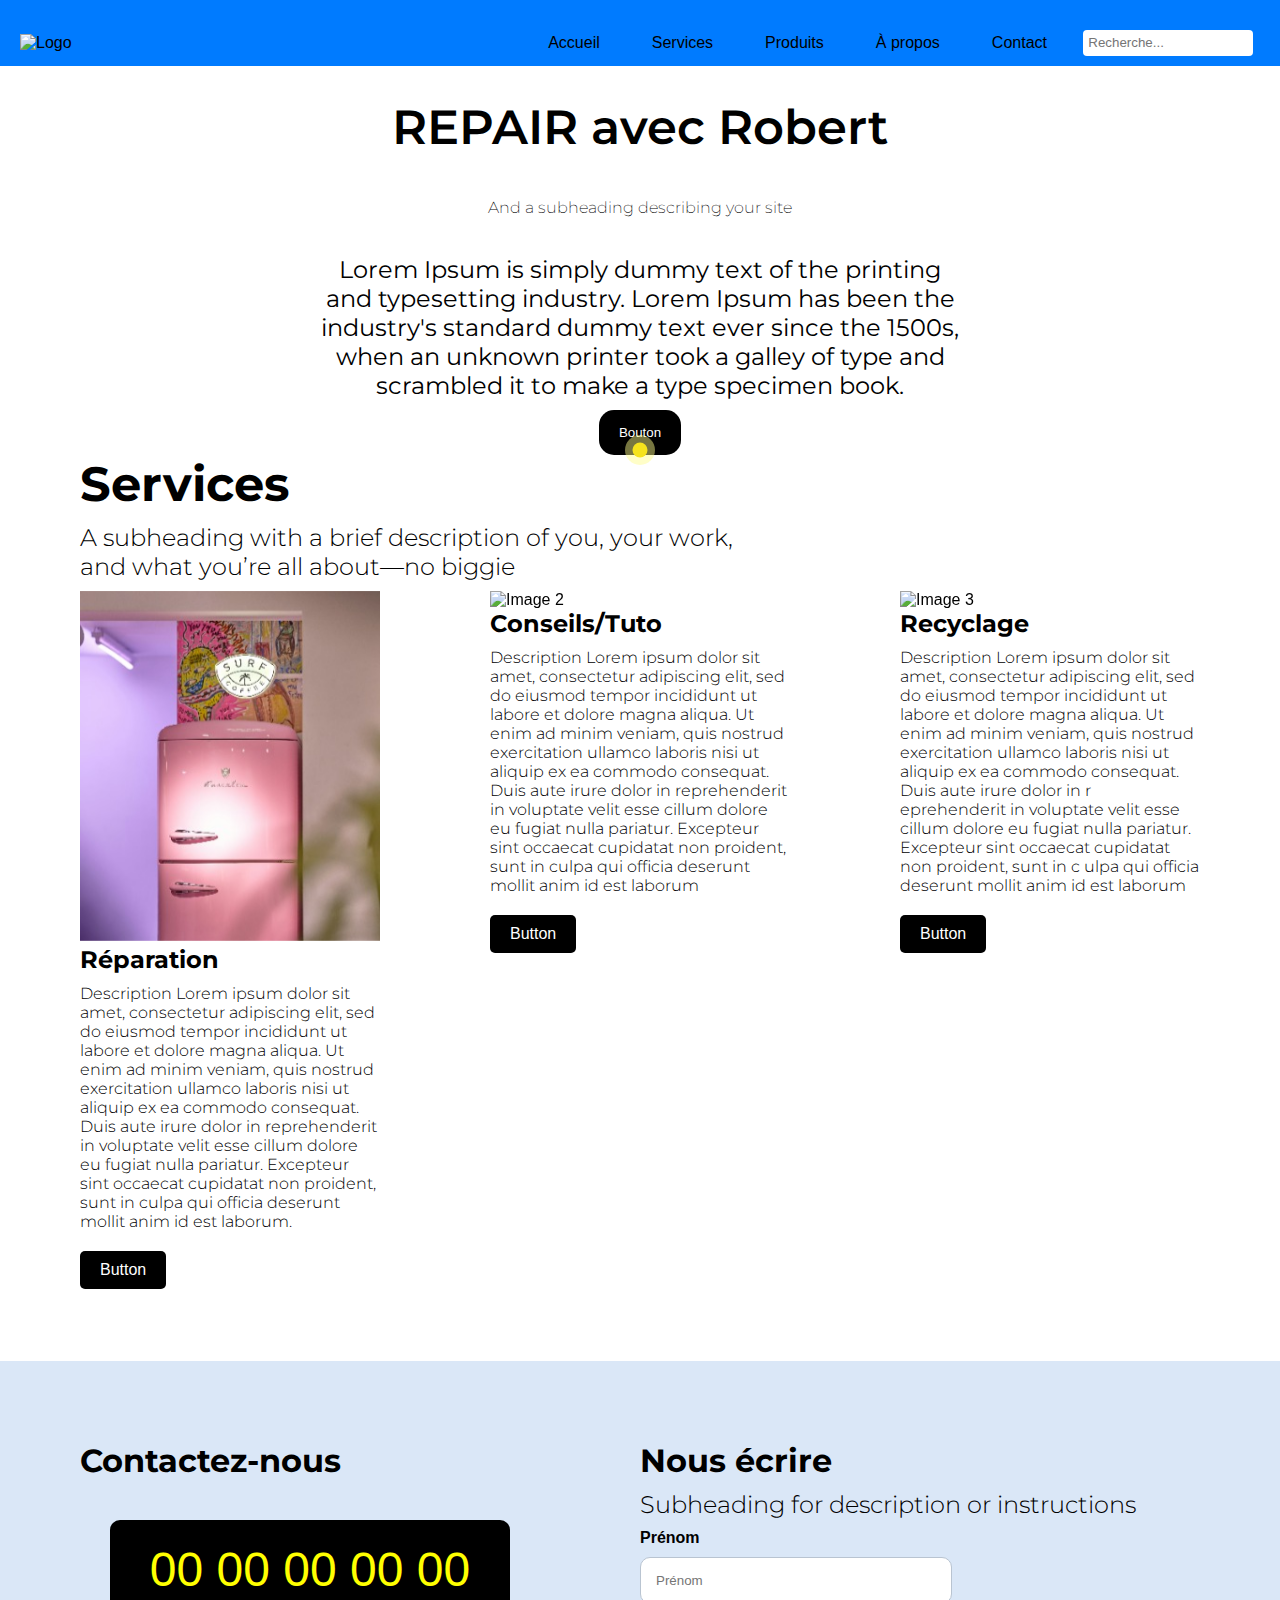
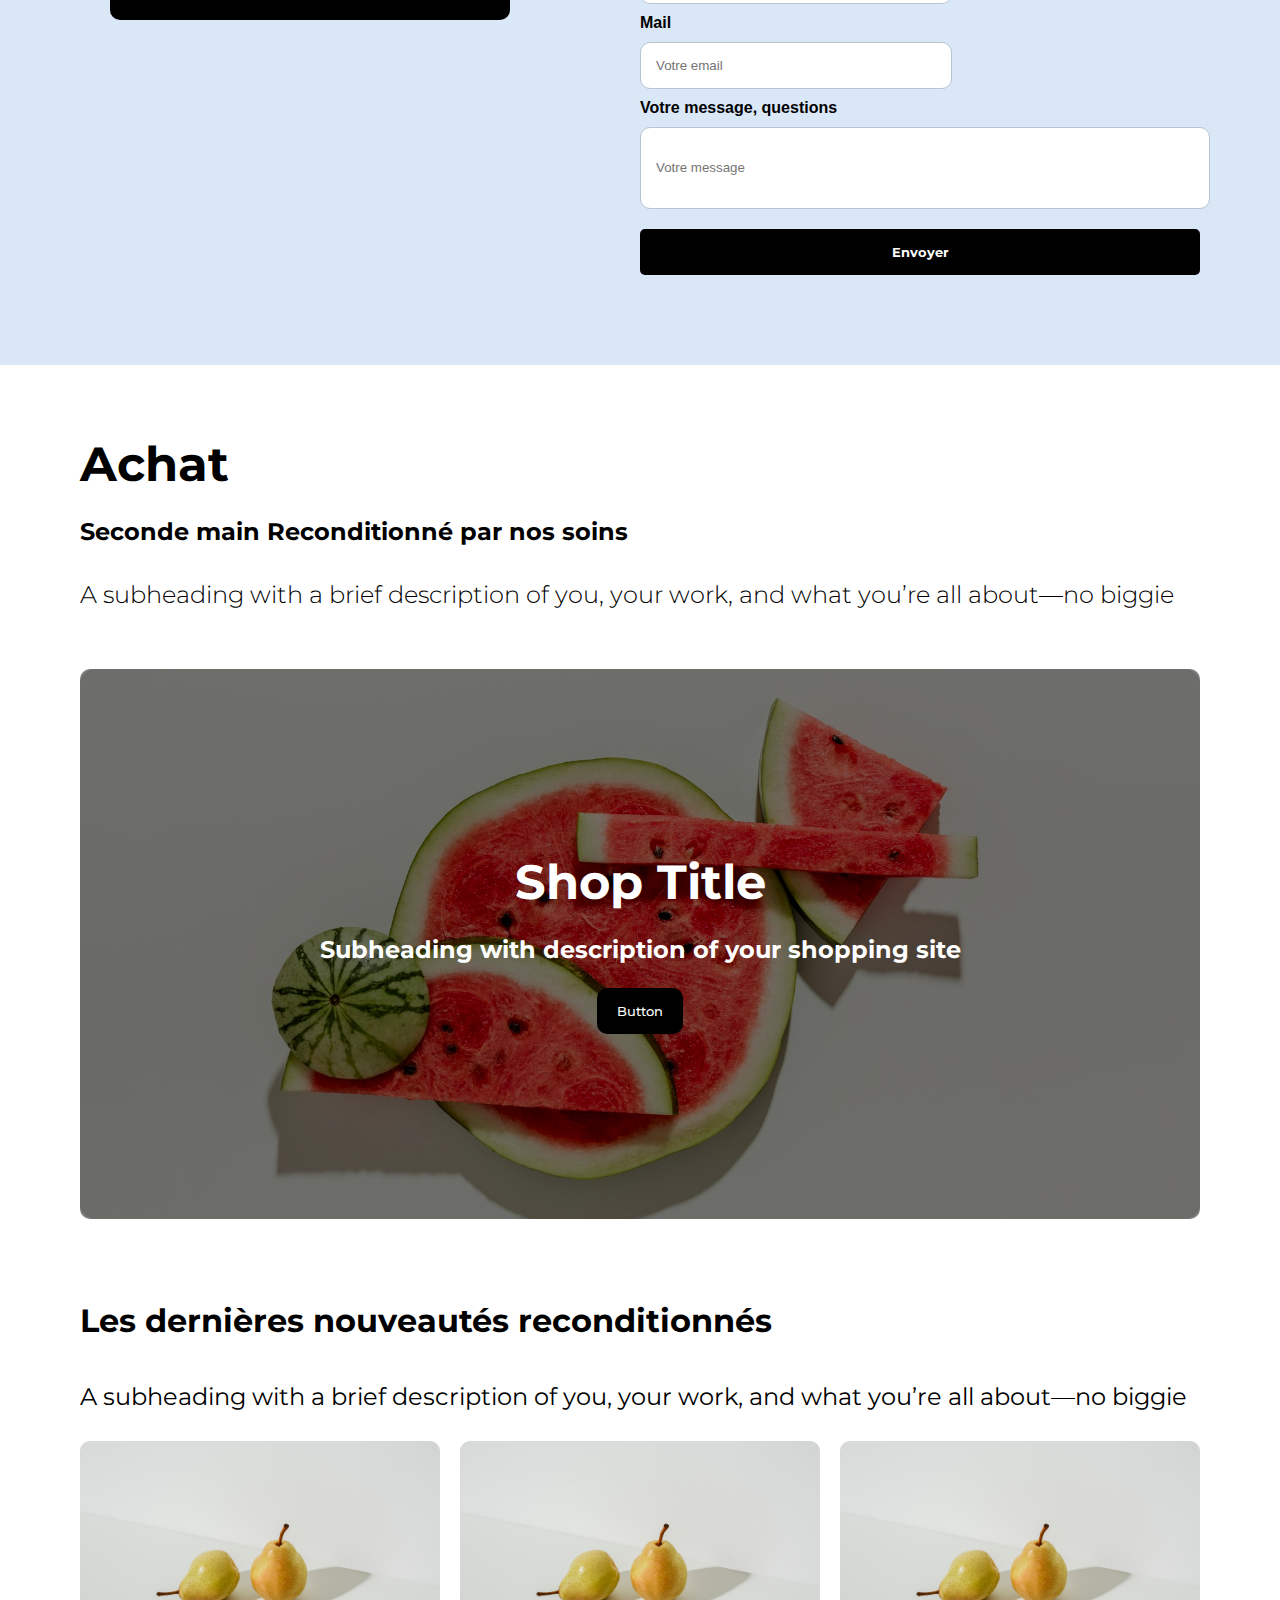
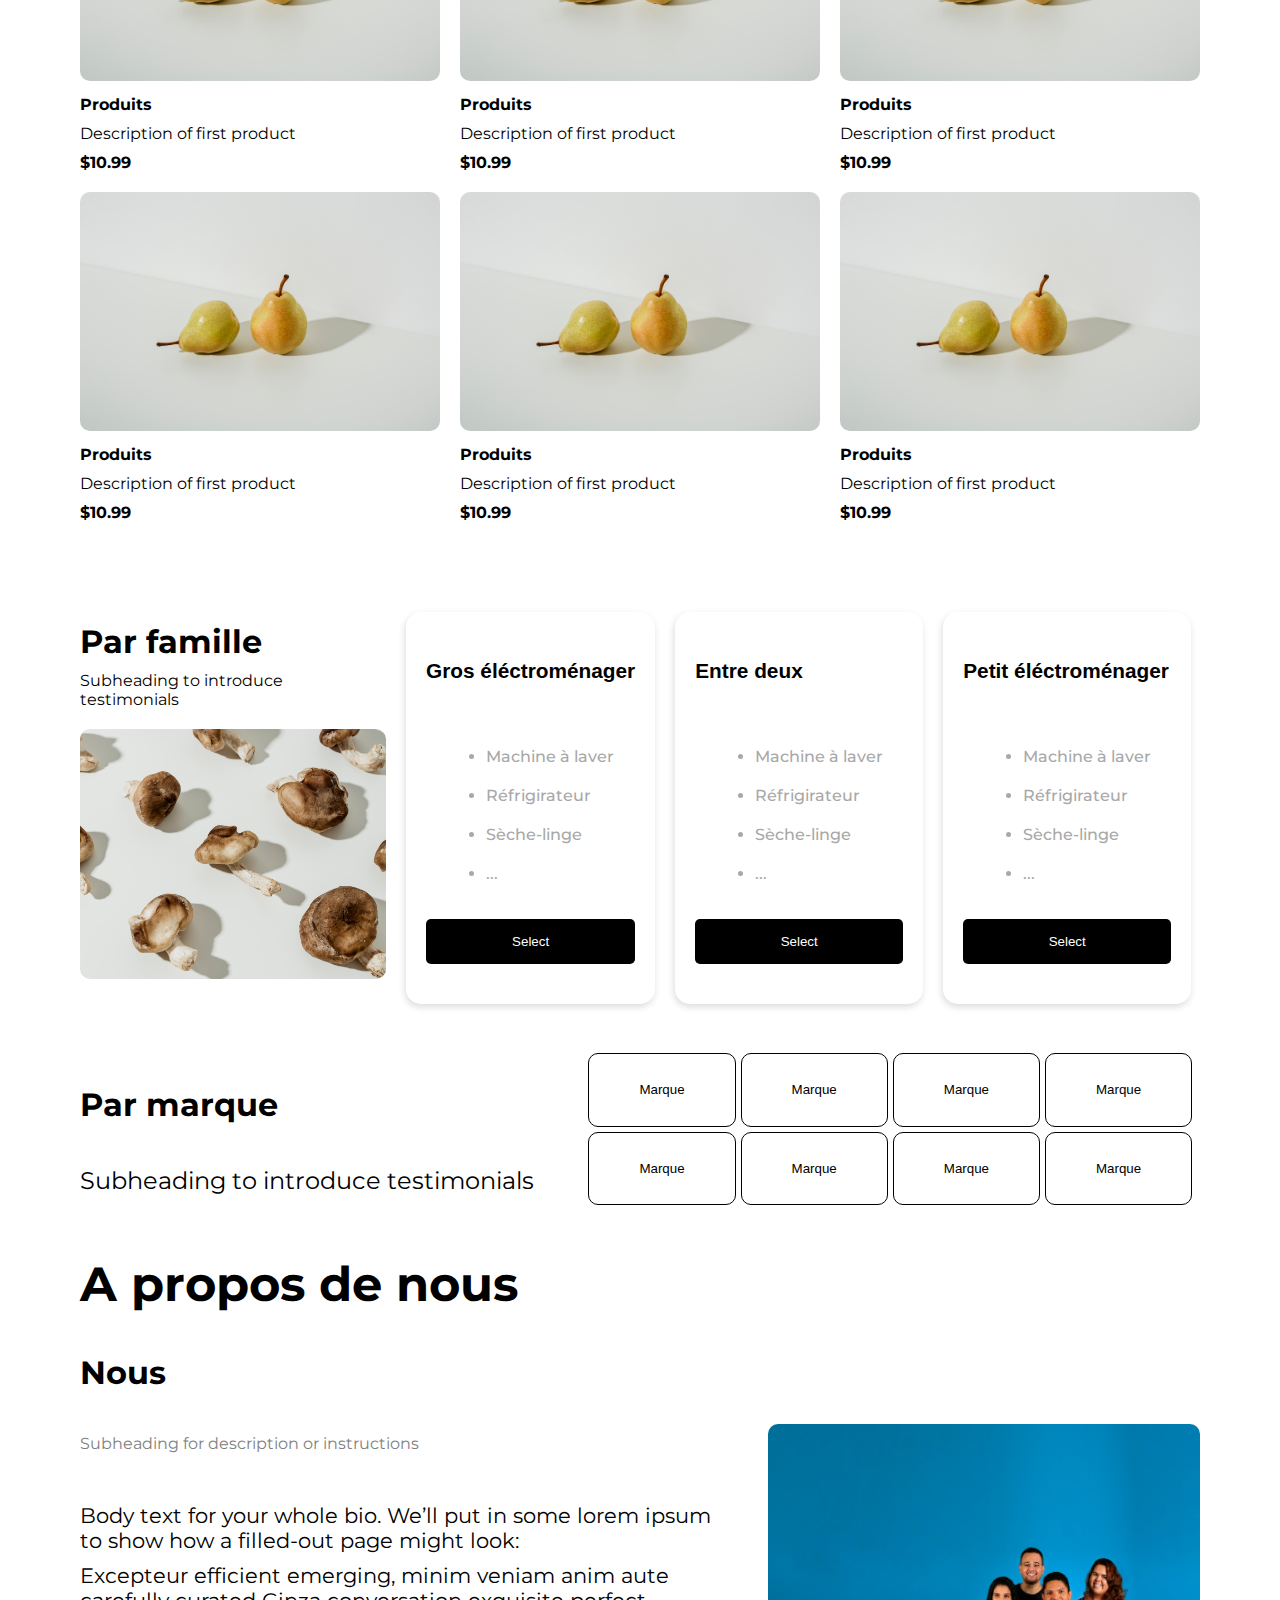
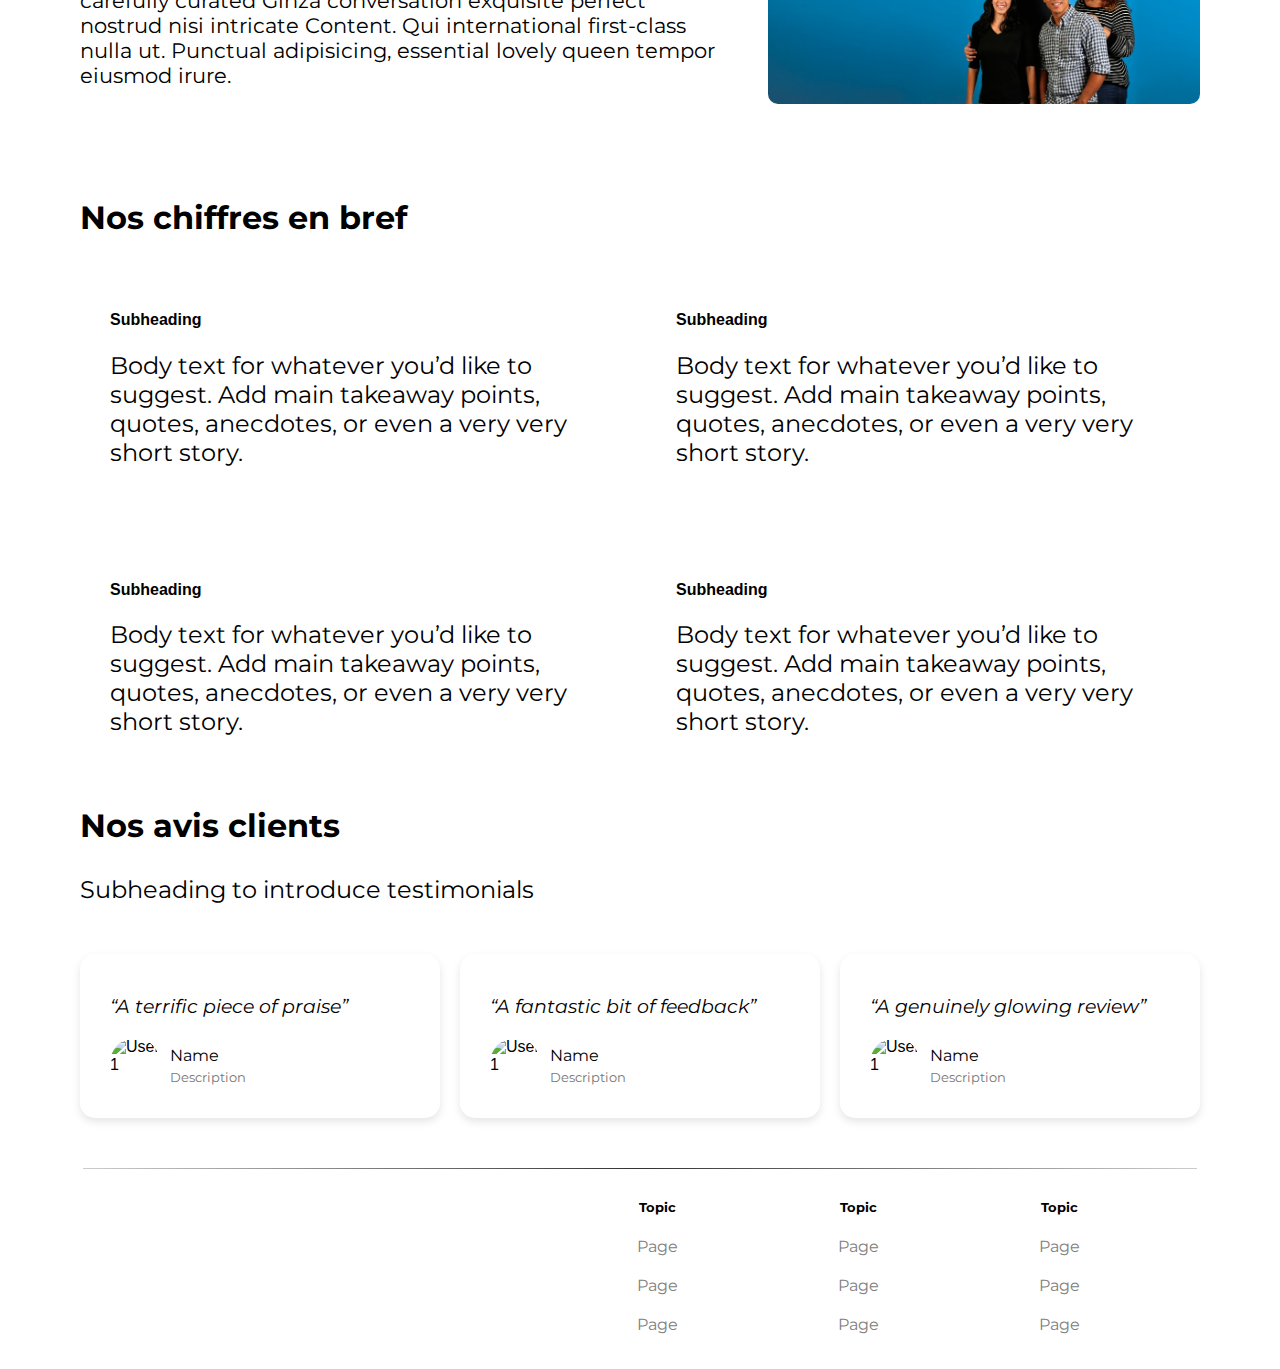
==== commit 3f3959fd: "Ajustement du footer en responsive" ====
--- a/index.html
+++ b/index.html
@@ -363,7 +363,7 @@
             </div>
             <div class="topic_section">
                 <h5>Topic</h5>
-                <ul>
+                <ul class="topic_link">
                     <li><a href="#">Page</a></li>
                     <li><a href="#">Page</a></li>
                     <li><a href="#">Page</a></li>
--- a/style.css
+++ b/style.css
@@ -32,7 +32,9 @@
 
 h2{font-size: 3em;
 }
-
+.menu-bg{
+    display: none;
+}
 .sidenav{
     display: none;
 }
@@ -192,6 +194,7 @@
     margin : 0 40px;
 }
 .topic_section2{
+    width: 100%;
     flex-direction: row;
     margin-right: 80px;
     text-align: center;
@@ -214,8 +217,9 @@
     margin : 30px 0;
 }
 .site_name_footer h3{
-    font-size: 1.3em;
+    font-size: 16px;
     font-weight: 400;
+    color:white;
 }
 .social_media_footer{
     margin-top:80px;
@@ -321,4 +325,76 @@
     div.sidenav{
         display: block;
     }
-}+    div.menu-bg{
+        display: block;
+    }
+    .topic_section2{
+        margin:0;
+    }
+    .topic_section2 li, a{
+        color:white;
+        font-size: 11px;
+        margin:15px 0;
+    }
+    .topic_section2 li{
+        font-weight: 500;
+    }
+    .topic_section2 h5{
+        display: none;
+    }
+    footer{
+
+    height: 100px;
+    padding: 0 10px;
+    display: flex;
+    flex-direction: row;
+    justify-content:space-between;
+    background-color: grey;
+}
+.first_section_footer{
+    display: flex;
+    flex-direction: row;
+    gap:10px;
+    align-items: center;
+    justify-content: space-around;
+    width: 100%;
+}
+.social_media_footer{
+    margin:0;
+    padding: 5px;
+    display: flex;
+    flex-direction: row;
+    gap:5px;
+    background-color: white;
+    border-radius: 5px;
+    z-index:100;
+    opacity: 1;
+    
+
+}
+.social_media_footer i{
+    font-size: 12px;
+    margin:0;
+    padding:0 5px;
+    color:grey;
+
+}
+div.second_section_footer{
+    flex-direction: row;
+    width: 25%;
+
+}
+div.topic_section{
+    display: none;
+}
+input#only-topic{
+    display: block;
+}
+.site_name_footer h3{
+    font-size: 16px;
+    margin: 0;
+    width: 100%;
+
+}
+
+}
--- a/accueil.css
+++ b/accueil.css
@@ -1062,55 +1062,4 @@
     }
 
 
-    footer{
-        padding: 0 30px;
-        display: flex;
-        flex-direction: row;
-        justify-content:space-between;
-        background-color: grey;
-    }
-    .first_section_footer{
-        display: flex;
-        flex-direction: row;
-        gap:10px;
-        align-items: center;
-        justify-content: space-around;
-        width: 100%;
-    }
-    .social_media_footer{
-        margin:0;
-        padding: 5px;
-        display: flex;
-        flex-direction: row;
-        gap:5px;
-        background-color: white;
-        z-index:100;
-        
-
-    }
-    .social_media_footer i{
-        font-size: 12px;
-        margin:0;
-
-    }
-    div.second_section_footer{
-        flex-direction: row;
-        width: 40%;
-    
-    }
-    div.topic_section{
-        display: none;
-    }
-    input#only-topic{
-        display: block;
-    }
-    div.topic_section2{
-        scale:0.6;
-    }
-    .site_name_footer h3{
-        font-size: 16px;
-        margin: 0;
-        width: 100%;
-
-    }
 }